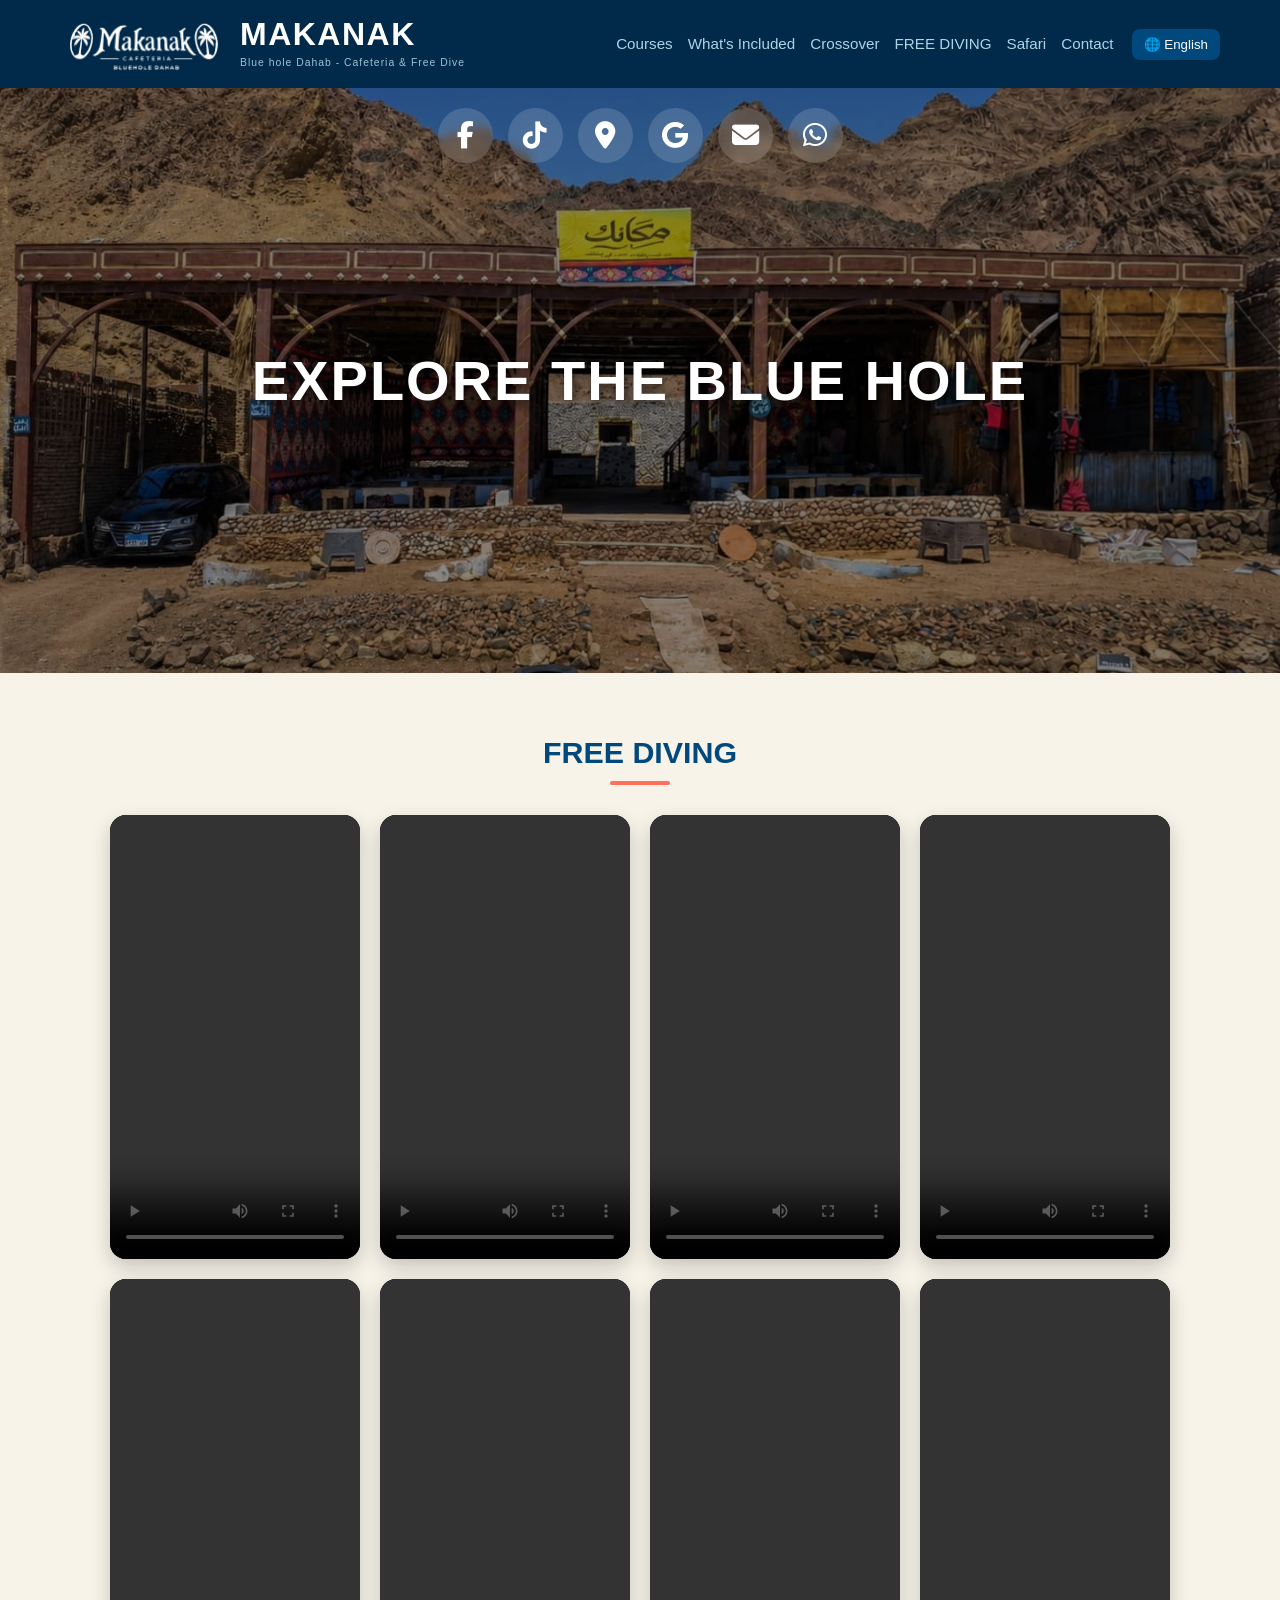
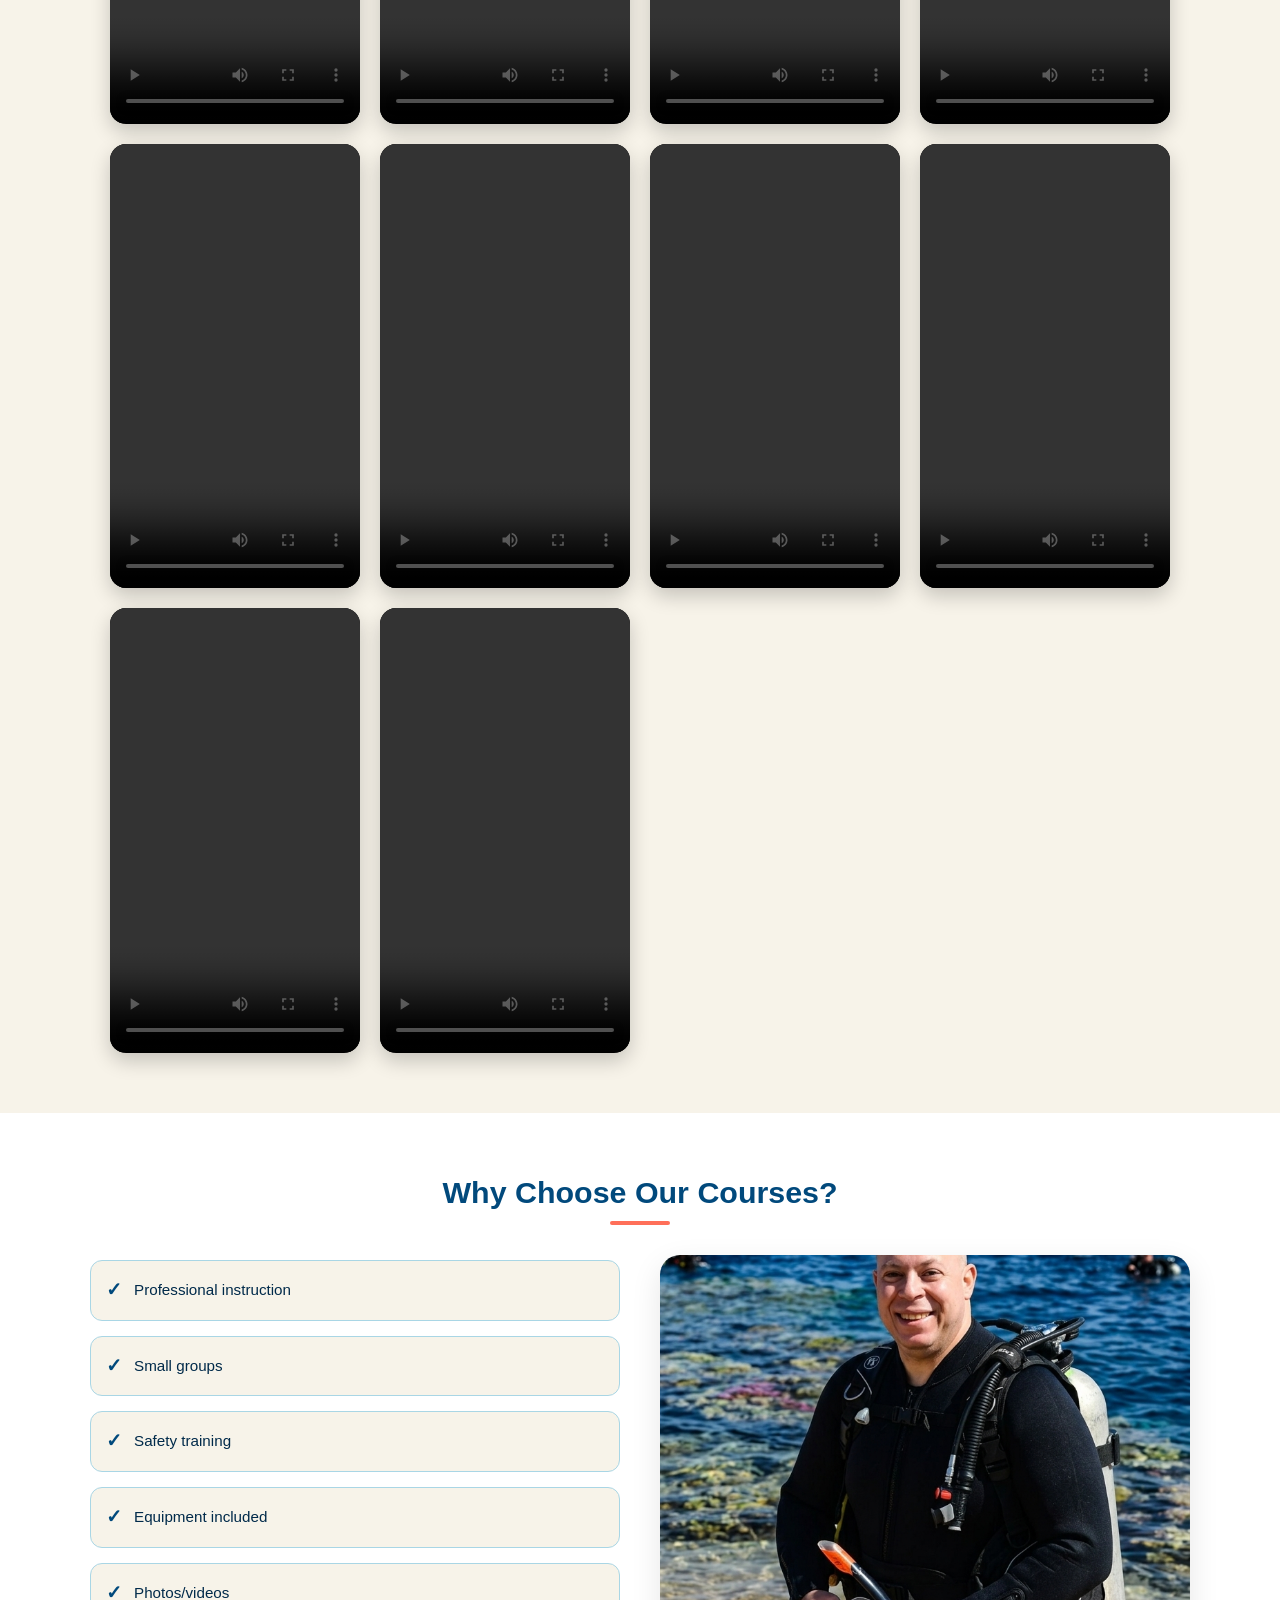
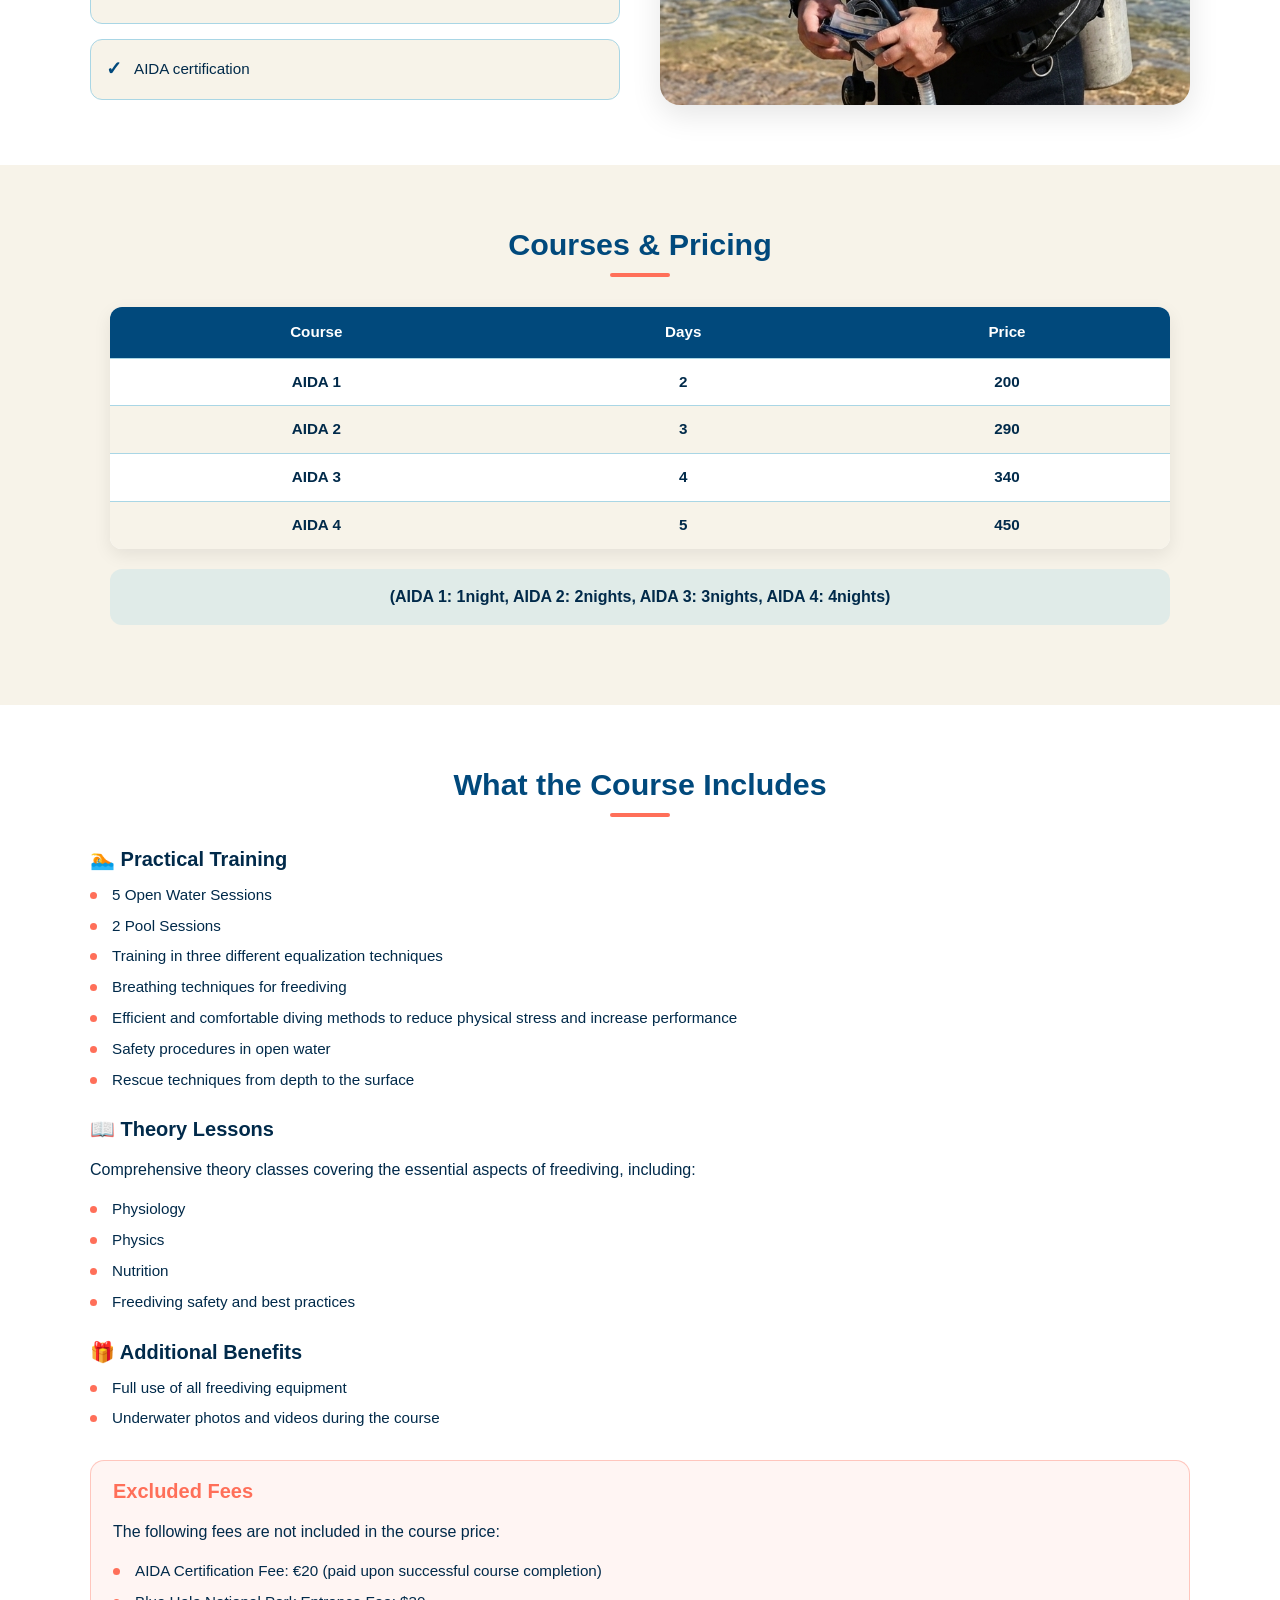
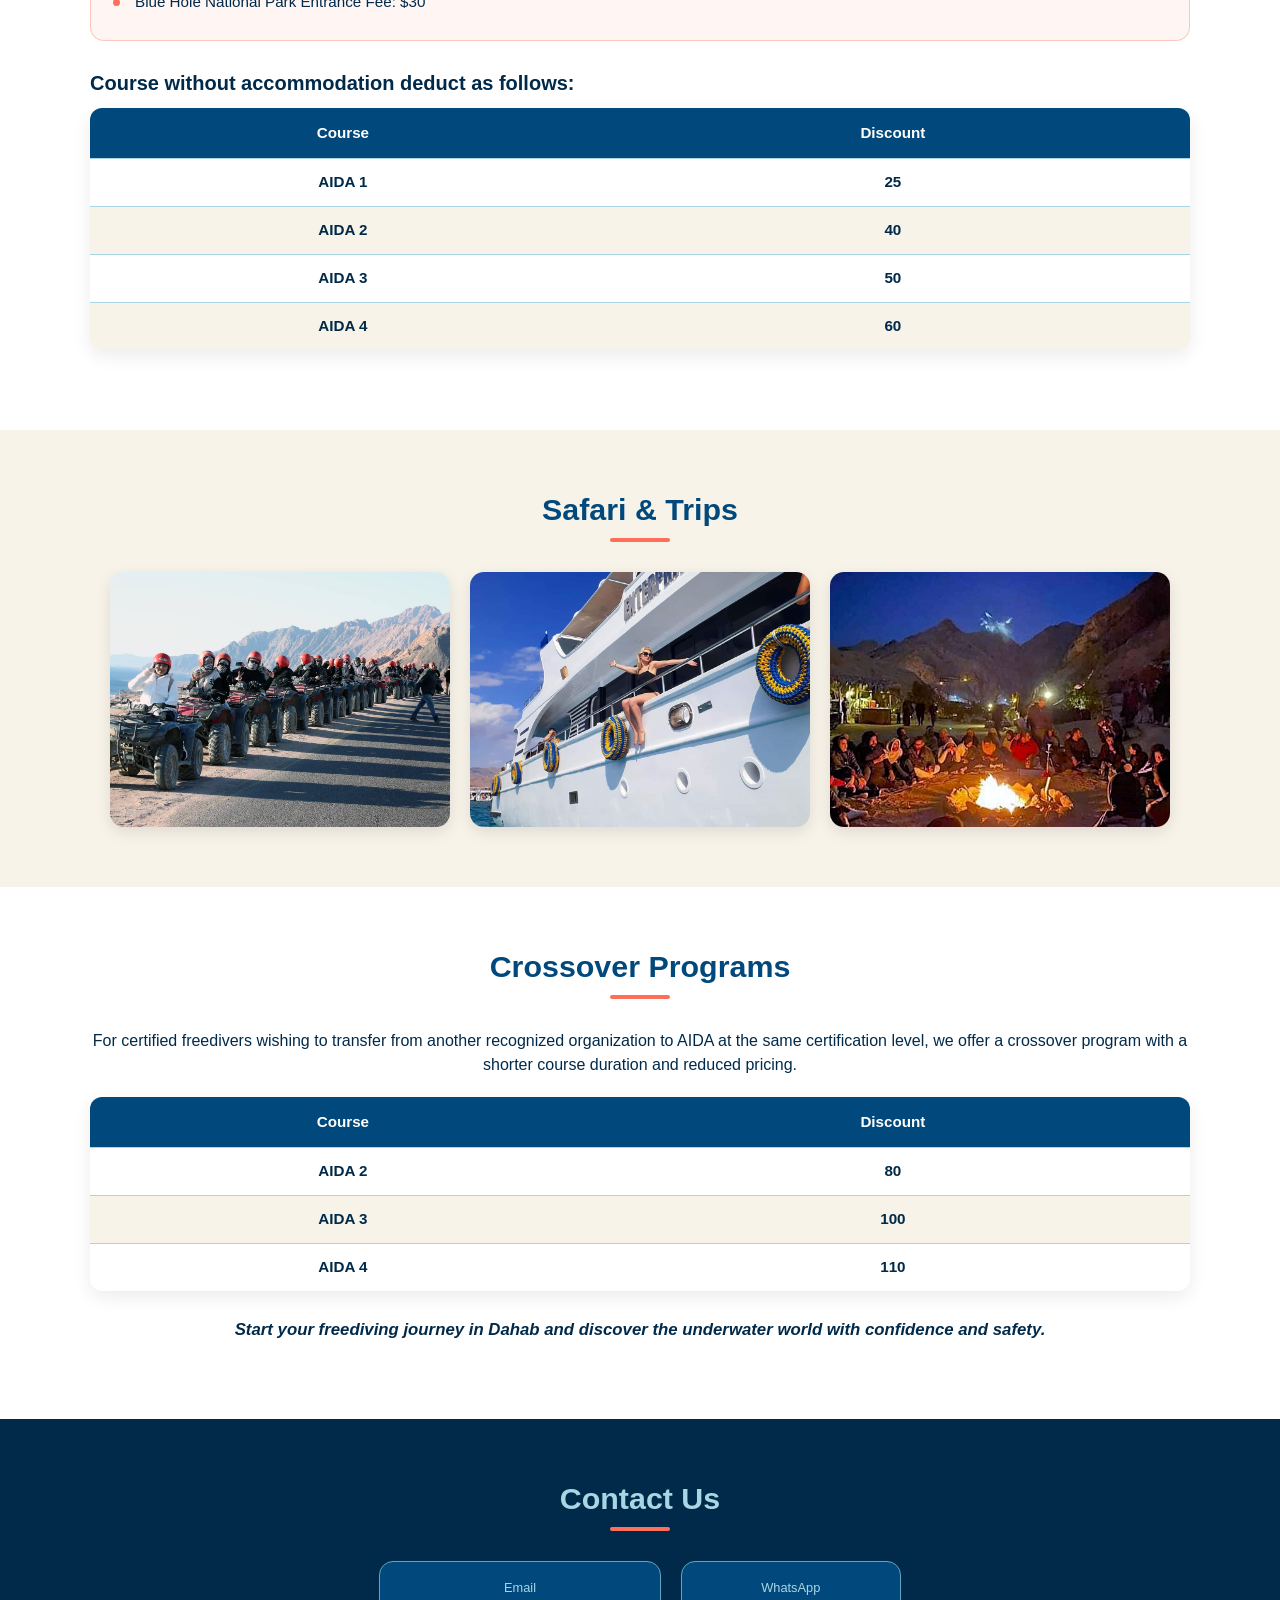
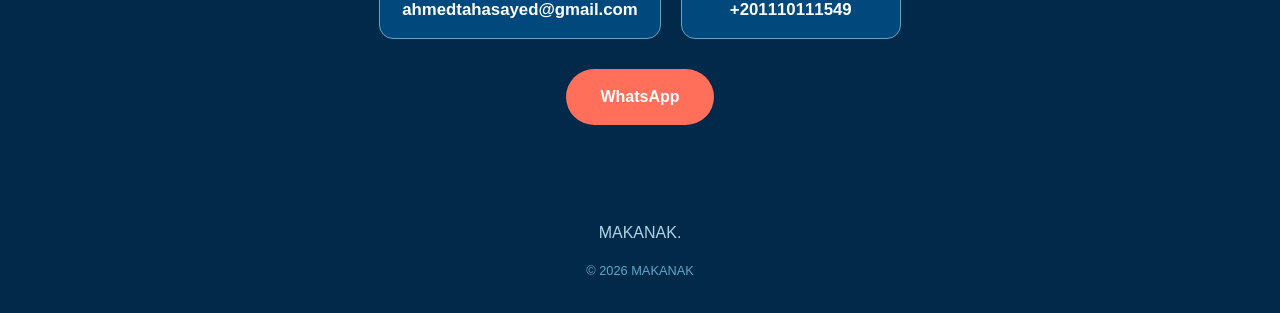
==== index.html @ b91e07e0 "اضافه ملفات المشروع" ====
<!DOCTYPE html>
<html lang="en" dir="ltr">
<head>
<meta charset="UTF-8">
<meta name="viewport" content="width=device-width, initial-scale=1.0">
<title>MAKANAK | Freediving Courses</title>
<meta name="description" content="Discover MAKANAK in Dahab: Cafe, restaurant, and professional freediving courses. Safari trips, Blue Hole, snorkeling, and Red Sea activities.">
<meta name="keywords" content="Blue Hole, Dahab, Safari, Trips, Red Sea, Travel, Egypt, Sea, Diving, Freediving, Snorkeling, Cafe, Restaurant, Makanak, Abu Galum, Blue Lagoon, Twaylat Mountain, Sharm El Sheikh, Boat trips, Yacht, Dahab protectorates, Dahab restaurants, Dahab outings, Dahab nightlife, Dahab activities">
<link rel="canonical" href="https://www.planetdivers.com/index.html">
<link rel="alternate" hreflang="en" href="https://www.planetdivers.com/index.html"><link rel="alternate" hreflang="ar" href="https://www.planetdivers.com/ar.html"><link rel="alternate" hreflang="ru" href="https://www.planetdivers.com/ru.html"><link rel="alternate" hreflang="it" href="https://www.planetdivers.com/it.html"><link rel="alternate" hreflang="fr" href="https://www.planetdivers.com/fr.html"><link rel="alternate" hreflang="de" href="https://www.planetdivers.com/de.html"><link rel="alternate" hreflang="zh-Hans" href="https://www.planetdivers.com/zh.html"><link rel="alternate" hreflang="es" href="https://www.planetdivers.com/es.html"><link rel="alternate" hreflang="x-default" href="https://www.planetdivers.com/index.html">
<link rel="stylesheet" href="https://cdnjs.cloudflare.com/ajax/libs/font-awesome/6.4.0/css/all.min.css">
<link rel="stylesheet" href="css/style.css">
</head>
<body>

<header class="site-header">
  <div class="header-inner">
    <a href="index.html" class="logo">
      <img src="images/logo-icon.png" alt="Logo" class="logo-icon">
      <div class="logo-text">
        <span class="logo-main">MAKANAK</span>
        <span class="logo-sub">Blue hole Dahab - Cafeteria & Free Dive</span>
      </div>
    </a>
    <nav class="main-nav"><a href="#courses">Courses</a><a href="#includes">What's Included</a><a href="#crossover">Crossover</a><a href="#shorts">FREE DIVING</a><a href="#safari">Safari</a><a href="#contact">Contact</a></nav>
    <div class="lang-switcher"><button class="lang-toggle" aria-label="Language" onclick="document.getElementById('langMenu').classList.toggle('open')">🌐 English</button><div class="lang-menu" id="langMenu"><a href="index.html" class="active" hreflang="en">English</a><a href="ar.html" hreflang="ar">العربية</a><a href="ru.html" hreflang="ru">Русский</a><a href="it.html" hreflang="it">Italiano</a><a href="fr.html" hreflang="fr">Français</a><a href="de.html" hreflang="de">Deutsch</a><a href="zh.html" hreflang="zh-Hans">中文</a><a href="es.html" hreflang="es">Español</a></div></div>
    <button class="mobile-toggle" aria-label="Menu" onclick="document.getElementById('mobileNav').classList.toggle('open')">☰</button>
  </div>
  <nav class="mobile-nav" id="mobileNav"><a href="#courses">Courses</a><a href="#includes">What's Included</a><a href="#crossover">Crossover</a><a href="#shorts">FREE DIVING</a><a href="#safari">Safari</a><a href="#contact">Contact</a></nav>
</header>

<main>
  <section class="hero" id="home">
    <div class="social-hero">
      <a href="https://www.facebook.com/share/1BmH81bbUH/" target="_blank" aria-label="Facebook"><i class="fab fa-facebook-f"></i></a>
      <a href="https://www.tiktok.com/@ahmedtaha5222?_r=1&_t=ZS-9883zJjl3cT" target="_blank" aria-label="TikTok"><i class="fab fa-tiktok"></i></a>
      <a href="https://maps.app.goo.gl/YeLti1DH81tJYVQF9?g_st=aw" target="_blank" aria-label="Location"><i class="fas fa-map-marker-alt"></i></a>
      <a href="https://share.google/L3e6XGfntB44pETMQ" target="_blank" aria-label="Google"><i class="fab fa-google"></i></a>
      <a href="mailto:ahmedtahasayed@gmail.com" aria-label="Email"><i class="fas fa-envelope"></i></a>
      <a href="https://wa.me/201110111549" target="_blank" aria-label="WhatsApp"><i class="fab fa-whatsapp"></i></a>
    </div>

    <div class="hero-slideshow">
      <div class="slide slide-1 active" style="background-image: url('images/hero-slide1.jpg');"><div class="slide-text"><h1>Explore the Blue Hole</h1></div></div><div class="slide slide-2" style="background-image: url('images/hero-slide2.jpg');"><div class="slide-text"><h1>Master Your Breath</h1></div></div><div class="slide slide-3" style="background-image: url('images/hero-slide3.jpg');"><div class="slide-text"><h1>Dive with Professionals</h1></div></div><div class="slide slide-4" style="background-image: url('images/hero-slide4.jpg');"><div class="slide-text"><h1>Relax at Our Cafeteria</h1></div></div><div class="slide slide-5" style="background-image: url('images/hero-slide5.jpg');"><div class="slide-text"><h1>Discover the Red Sea</h1></div></div><div class="slide slide-6" style="background-image: url('images/hero-slide6.jpg');"><div class="slide-text"><h1>Unforgettable Experience</h1></div></div><div class="slide slide-7" style="background-image: url('images/hero-slide7.jpg');"><div class="slide-text"><h1>Expert Instructors</h1></div></div><div class="slide slide-8" style="background-image: url('images/hero-slide8.jpg');"><div class="slide-text"><h1>Join Our Community</h1></div></div>
    </div>
  </section>

  <section class="section" id="shorts">
    <h2>FREE DIVING</h2>
    <div class="shorts-grid"><div class="short-card"><video src="images/short-1.mp4" preload="metadata" controls playsinline></video></div><div class="short-card"><video src="images/short-2.mp4" preload="metadata" controls playsinline></video></div><div class="short-card"><video src="images/short-3.mp4" preload="metadata" controls playsinline></video></div><div class="short-card"><video src="images/short-4.mp4" preload="metadata" controls playsinline></video></div><div class="short-card"><video src="images/short-5.mp4" preload="metadata" controls playsinline></video></div><div class="short-card"><video src="images/short-6.mp4" preload="metadata" controls playsinline></video></div><div class="short-card"><video src="images/short-7.mp4" preload="metadata" controls playsinline></video></div><div class="short-card"><video src="images/short-8.mp4" preload="metadata" controls playsinline></video></div><div class="short-card"><video src="images/short-9.mp4" preload="metadata" controls playsinline></video></div><div class="short-card"><video src="images/short-10.mp4" preload="metadata" controls playsinline></video></div><div class="short-card"><video src="images/short-11.mp4" preload="metadata" controls playsinline></video></div><div class="short-card"><video src="images/short-12.mp4" preload="metadata" controls playsinline></video></div><div class="short-card"><video src="images/short-13.mp4" preload="metadata" controls playsinline></video></div><div class="short-card"><video src="images/short-14.mp4" preload="metadata" controls playsinline></video></div></div>
  </section>

  <section class="section alt" id="why">
    <h2>Why Choose Our Courses?</h2>
    <div class="why-container">
       <div class="why-content">
          <div class="why-grid"><div class="why-card"><span class="check">✓</span><p>Professional instruction</p></div><div class="why-card"><span class="check">✓</span><p>Small groups</p></div><div class="why-card"><span class="check">✓</span><p>Safety training</p></div><div class="why-card"><span class="check">✓</span><p>Equipment included</p></div><div class="why-card"><span class="check">✓</span><p>Photos/videos</p></div><div class="why-card"><span class="check">✓</span><p>AIDA certification</p></div></div>
       </div>
       <div class="why-image-wrapper">
          <img src="images/why-divers.png" alt="Diving Professionals">
       </div>
    </div>
  </section>

  <section class="section" id="courses">
    <h2>Courses &amp; Pricing</h2>
    <table class="price-table"><thead><tr><th>Course</th><th>Days</th><th>Price</th></tr></thead><tbody><tr><td>AIDA 1</td><td>2</td><td>200</td></tr><tr><td>AIDA 2</td><td>3</td><td>290</td></tr><tr><td>AIDA 3</td><td>4</td><td>340</td></tr><tr><td>AIDA 4</td><td>5</td><td>450</td></tr></tbody></table>
    <p class="note-box">(AIDA 1: 1night, AIDA 2: 2nights, AIDA 3: 3nights, AIDA 4: 4nights)</p>
  </section>

  <section class="section alt" id="includes">
    <h2>What the Course Includes</h2>

    <h3>🏊 Practical Training</h3>
    <ul class="bullets"><li>5 Open Water Sessions</li><li>2 Pool Sessions</li><li>Training in three different equalization techniques</li><li>Breathing techniques for freediving</li><li>Efficient and comfortable diving methods to reduce physical stress and increase performance</li><li>Safety procedures in open water</li><li>Rescue techniques from depth to the surface</li></ul>

    <h3>📖 Theory Lessons</h3>
    <p>Comprehensive theory classes covering the essential aspects of freediving, including:</p>
    <ul class="bullets"><li>Physiology</li><li>Physics</li><li>Nutrition</li><li>Freediving safety and best practices</li></ul>

    <h3>🎁 Additional Benefits</h3>
    <ul class="bullets"><li>Full use of all freediving equipment</li><li>Underwater photos and videos during the course</li></ul>

    <div class="excluded-box">
      <h3>Excluded Fees</h3>
      <p>The following fees are not included in the course price:</p>
      <ul class="bullets"><li>AIDA Certification Fee: €20 (paid upon successful course completion)</li><li>Blue Hole National Park Entrance Fee: $30</li></ul>
    </div>

    <h3>Course without accommodation deduct as follows:</h3>
    <table class="price-table"><thead><tr><th>Course</th><th>Discount</th></tr></thead><tbody><tr><td>AIDA 1</td><td>25</td></tr><tr><td>AIDA 2</td><td>40</td></tr><tr><td>AIDA 3</td><td>50</td></tr><tr><td>AIDA 4</td><td>60</td></tr></tbody></table>
  </section>

  <section class="section" id="safari">
    <h2>Safari &amp; Trips</h2>
    <div class="safari-grid"><div class="safari-card"><img src="images/safari-1.jpg" alt="Safari"></div><div class="safari-card"><img src="images/safari-2.jpg" alt="Safari"></div><div class="safari-card"><img src="images/safari-3.jpg" alt="Safari"></div></div>
  </section>

  <section class="section alt" id="crossover">
    <h2>Crossover Programs</h2>
    <p class="center-text">For certified freedivers wishing to transfer from another recognized organization to AIDA at the same certification level, we offer a crossover program with a shorter course duration and reduced pricing.</p>
    <table class="price-table"><thead><tr><th>Course</th><th>Discount</th></tr></thead><tbody><tr><td>AIDA 2</td><td>80</td></tr><tr><td>AIDA 3</td><td>100</td></tr><tr><td>AIDA 4</td><td>110</td></tr></tbody></table>
    <p class="closing-line">Start your freediving journey in Dahab and discover the underwater world with confidence and safety.</p>
  </section>

  <section class="section contact" id="contact">
    <h2>Contact Us</h2>
    <div class="contact-grid">
      <a class="contact-chip" href="mailto:ahmedtahasayed@gmail.com">
        <span class="chip-label">Email</span>
        <span class="chip-value">ahmedtahasayed@gmail.com</span>
      </a>
      <a class="contact-chip" href="https://wa.me/201110111549" target="_blank">
        <span class="chip-label">WhatsApp</span>
        <span class="chip-value">+201110111549</span>
      </a>
    </div>
    <a class="btn-cta" href="https://wa.me/201110111549" target="_blank">WhatsApp</a>
  </section>
</main>

<footer class="site-footer">
  <p>MAKANAK.</p>
  <p class="copyright">© <span id="year"></span> MAKANAK</p>
</footer>

<audio id="bgMusic" src="images/bg-music.mp3" loop preload="auto"></audio>

<script src="js/script.js"></script>
<script>
  document.addEventListener("DOMContentLoaded", function() {
      var audio = document.getElementById("bgMusic");
      if(audio) {
          audio.volume = 0.15; // الصوت منخفض بنسبة 15%
          var playPromise = audio.play();
          if (playPromise !== undefined) {
              playPromise.catch(function(error) {
                  // إذا المتصفح منع التشغيل التلقائي، تشتغل بمجرد ضغطة الزائر
                  var startAudio = function() {
                      audio.play();
                      document.removeEventListener('click', startAudio);
                      document.removeEventListener('scroll', startAudio);
                      document.removeEventListener('touchstart', startAudio);
                  };
                  document.addEventListener('click', startAudio);
                  document.addEventListener('scroll', startAudio);
                  document.addEventListener('touchstart', startAudio);
              });
          }
      }
  });
</script>

</body>
</html>
---- css/style.css ----
:root {
  --deep-blue: #012a4a;
  --ocean-blue: #01497c;
  --mid-blue: #2a6f97;
  --aqua: #61a5c2;
  --pale-aqua: #a9d6e5;
  --coral: #ff6f59;
  --sand: #f7f3e9;
  --white: #ffffff;
}

* { box-sizing: border-box; }

body {
  margin: 0;
  font-family: "Segoe UI", Tahoma, Geneva, Verdana, sans-serif;
  background: var(--sand);
  color: var(--deep-blue);
  line-height: 1.5;
}

html[dir="rtl"] body { font-family: "Segoe UI", Tahoma, "Noto Sans Arabic", sans-serif; }
img { max-width: 100%; display: block; }
h1, h2, h3 { line-height: 1.25; margin: 0 0 12px; }
h2 { font-size: 1.9rem; text-align: center; color: var(--ocean-blue); margin-bottom: 6px; }
h2::after { content: ""; display: block; width: 60px; height: 4px; background: var(--coral); margin: 10px auto 30px; border-radius: 2px; }
h3 { font-size: 1.25rem; margin-top: 26px; }
a { color: inherit; text-decoration: none; }

/* ---------------- HEADER & LOGO ---------------- */
.site-header { background: var(--deep-blue); position: sticky; top: 0; z-index: 100; }
.header-inner { max-width: 1200px; margin: 0 auto; display: flex; align-items: center; gap: 18px; padding: 14px 20px; }

.logo {
  color: var(--white);
  display: flex;
  align-items: center;
  gap: 15px;
  text-decoration: none;
}
.logo-icon { height: 60px; width: auto; object-fit: contain; }
.logo-text { display: flex; flex-direction: column; justify-content: center; align-items: flex-start; }

.logo-main {
  font-weight: 900;
  font-size: 2rem;
  line-height: 1;
  letter-spacing: 1.5px;
  white-space: nowrap;
}
.logo-sub {
  font-weight: 300;
  font-size: 0.65rem;
  color: var(--pale-aqua);
  margin-top: 5px;
  letter-spacing: 1px;
  white-space: nowrap;
  opacity: 0.9;
}

.main-nav { display: none; gap: 15px; margin-inline-start: auto; }
.main-nav a { color: var(--pale-aqua); font-size: 0.95rem; }
.main-nav a:hover { color: var(--white); }

@media (min-width: 900px) { .main-nav { display: flex; } .mobile-toggle { display: none !important; } }
.mobile-toggle { background: none; border: none; color: var(--white); font-size: 1.4rem; cursor: pointer; margin-inline-start: auto; }
.mobile-nav { display: none; flex-direction: column; background: var(--ocean-blue); padding: 10px 20px; }
.mobile-nav.open { display: flex; }
.mobile-nav a { color: var(--pale-aqua); padding: 10px 0; border-bottom: 1px solid rgba(255,255,255,0.08); }

@media (max-width: 600px) {
  .logo { gap: 10px; }
  .logo-icon { height: 45px; }
  .logo-main { font-size: 1.4rem; }
  .logo-sub { font-size: 0.55rem; white-space: normal; line-height: 1.3; }
}

/* Language switcher */
.lang-switcher { position: relative; }
.lang-toggle { background: var(--ocean-blue); color: var(--white); border: none; padding: 8px 12px; border-radius: 8px; cursor: pointer; }
.lang-menu { display: none; position: absolute; top: 110%; inset-inline-end: 0; background: var(--white); border-radius: 10px; box-shadow: 0 8px 24px rgba(0,0,0,0.18); min-width: 150px; overflow: hidden;}
.lang-menu.open { display: block; }
.lang-menu a { display: block; padding: 10px 16px; color: var(--deep-blue); font-size: 0.9rem; }
.lang-menu a:hover { background: var(--sand); }
.lang-menu a.active { font-weight: 700; color: var(--ocean-blue); }

/* ---------------- HERO SLIDESHOW ---------------- */
.hero { position: relative; height: 65vh; min-height: 400px; overflow: hidden; background: var(--deep-blue); }
.hero-slideshow { position: absolute; top: 0; left: 0; width: 100%; height: 100%; }
.slide { position: absolute; top: 0; left: 0; width: 100%; height: 100%; background-size: cover; background-position: center; opacity: 0; transition: opacity 1.5s ease-in-out; }
.slide.active { opacity: 1; z-index: 2; }
.slide::after { content: ''; position: absolute; top: 0; left: 0; width: 100%; height: 100%; background: rgba(0, 0, 0, 0.45); }
.slide-text { position: absolute; top: 50%; left: 50%; transform: translate(-50%, -50%); z-index: 3; width: 90%; text-align: center; }
.slide-text h1 { color: var(--white); font-size: 3.5rem; font-weight: 800; text-transform: uppercase; letter-spacing: 2px; text-shadow: 2px 4px 10px rgba(0,0,0,0.6); margin: 0; }
@media (max-width: 768px) { .slide-text h1 { font-size: 2.2rem; } }

/* ---------------- SOCIAL ICONS TOP ---------------- */
.social-hero { position: absolute; top: 20px; left: 0; width: 100%; display: flex; justify-content: center; gap: 15px; z-index: 10; }
.social-hero a { background: rgba(255, 255, 255, 0.15); color: var(--white); width: 55px; height: 55px; border-radius: 50%; display: flex; align-items: center; justify-content: center; font-size: 1.7rem; backdrop-filter: blur(5px); transition: background 0.3s, transform 0.3s; }
.social-hero a:hover { background: var(--coral); transform: translateY(-3px); }

/* ---------------- SECTIONS ---------------- */
.section { max-width: 1100px; margin: 0 auto; padding: 60px 20px; }
.section.alt { max-width: none; background: var(--white); }
.section.alt > * { max-width: 1100px; margin-left: auto; margin-right: auto; }
.center-text { text-align: center; max-width: 720px; margin: 0 auto 20px; }
.closing-line { text-align: center; font-style: italic; margin-top: 26px; font-size: 1.05rem; font-weight: bold; }

.why-container { display: flex; gap: 40px; align-items: center; }
.why-content { flex: 1; }
.why-grid { display: grid; grid-template-columns: 1fr; gap: 15px; }
.why-card { background: var(--sand); border: 1px solid var(--pale-aqua); border-radius: 12px; padding: 15px; display: flex; gap: 12px; align-items: center; }
.why-card .check { color: var(--ocean-blue); font-weight: 900; font-size: 1.2rem; }
.why-card p { margin: 0; font-size: 0.95rem; }
.why-image-wrapper { flex: 1; text-align: center; }
.why-image-wrapper img { width: 100%; max-height: 450px; object-fit: cover; border-radius: 20px; box-shadow: 0 10px 30px rgba(0,0,0,0.1); }
@media (max-width: 800px) { .why-container { flex-direction: column-reverse; } }

/* التعديلات الجديدة لقسم الفيديوهات (Shorts) */
.shorts-grid {
  display: grid;
  grid-template-columns: repeat(auto-fit, minmax(200px, 1fr));
  gap: 20px;
  justify-content: start;
  direction: ltr; /* يجبر الفيديوهات تترص من اليسار دايماً */
}
.short-card {
  position: relative;
  width: 100%;
  aspect-ratio: 9 / 16; /* مقاس التيك توك */
  border-radius: 16px;
  overflow: hidden;
  box-shadow: 0 8px 20px rgba(0,0,0,0.2);
  background: #000;
}
.short-card video {
  position: absolute;
  top: 0;
  left: 0;
  width: 100%;
  height: 100%;
  object-fit: cover; /* يملأ الكارت بالكامل */
}

.safari-grid { display: grid; grid-template-columns: repeat(auto-fit, minmax(280px, 1fr)); gap: 20px; }
.safari-card { border-radius: 14px; overflow: hidden; aspect-ratio: 4 / 3; box-shadow: 0 5px 15px rgba(0,0,0,0.1); }
.safari-card img { width: 100%; height: 100%; object-fit: cover; transition: transform 0.4s; }
.safari-card:hover img { transform: scale(1.05); }

/* Bullets and Includes Section */
.bullets { list-style: none; margin: 10px 0 0; padding: 0; }
.bullets li { position: relative; padding-inline-start: 22px; margin-bottom: 8px; font-size: 0.95rem; font-weight: 500;}
.bullets li::before { content: ""; position: absolute; inset-inline-start: 0; top: 8px; width: 7px; height: 7px; background: var(--coral); border-radius: 50%; }
.excluded-box { margin-top: 30px; margin-bottom: 30px; background: rgba(255,111,89,0.07); border: 1px solid rgba(255,111,89,0.35); border-radius: 14px; padding: 18px 22px; }
.excluded-box h3 { color: var(--coral); margin-top: 0; }

/* Tables & Contact */
.price-table { width: 100%; border-collapse: collapse; margin: 0 auto 20px; background: var(--white); border-radius: 12px; overflow: hidden; box-shadow: 0 6px 18px rgba(0,0,0,0.08); }
.price-table th { background: var(--ocean-blue); color: var(--white); padding: 14px 10px; font-size: 0.95rem; }
.price-table td { padding: 12px 10px; text-align: center; border-top: 1px solid var(--pale-aqua); font-size: 0.95rem; font-weight: bold;}
.price-table tbody tr:nth-child(even) { background: var(--sand); }
.note-box { background: rgba(169,214,229,0.3); border-radius: 12px; padding: 16px; text-align: center; margin-bottom: 20px; font-weight: bold;}
.btn-cta { display: inline-block; background: var(--coral); color: var(--white); font-weight: 700; padding: 16px 34px; border-radius: 30px; transition: 0.2s; }
.btn-cta:hover { transform: translateY(-2px); box-shadow: 0 10px 24px rgba(255,111,89,0.35); }

.section.contact { background: var(--deep-blue); color: var(--white); max-width: none;}
.section.contact > * { max-width: 1100px; margin-left: auto; margin-right: auto; }
.section.contact h2 { color: var(--pale-aqua); }
.contact-grid { display: flex; gap: 20px; flex-wrap: wrap; justify-content: center; margin-bottom: 30px; }
.contact-chip { background: var(--ocean-blue); border: 1px solid var(--aqua); border-radius: 14px; padding: 16px 22px; display: flex; flex-direction: column; min-width: 220px; align-items: center;}
.contact-chip .chip-label { color: var(--pale-aqua); font-size: 0.8rem; }
.contact-chip .chip-value { color: var(--white); font-size: 1.05rem; font-weight: 600; }
.section.contact .btn-cta { display: block; width: fit-content; margin: 0 auto; }

.site-footer { background: var(--deep-blue); color: var(--pale-aqua); text-align: center; padding: 20px; }
.copyright { color: var(--aqua); font-size: 0.8rem; }
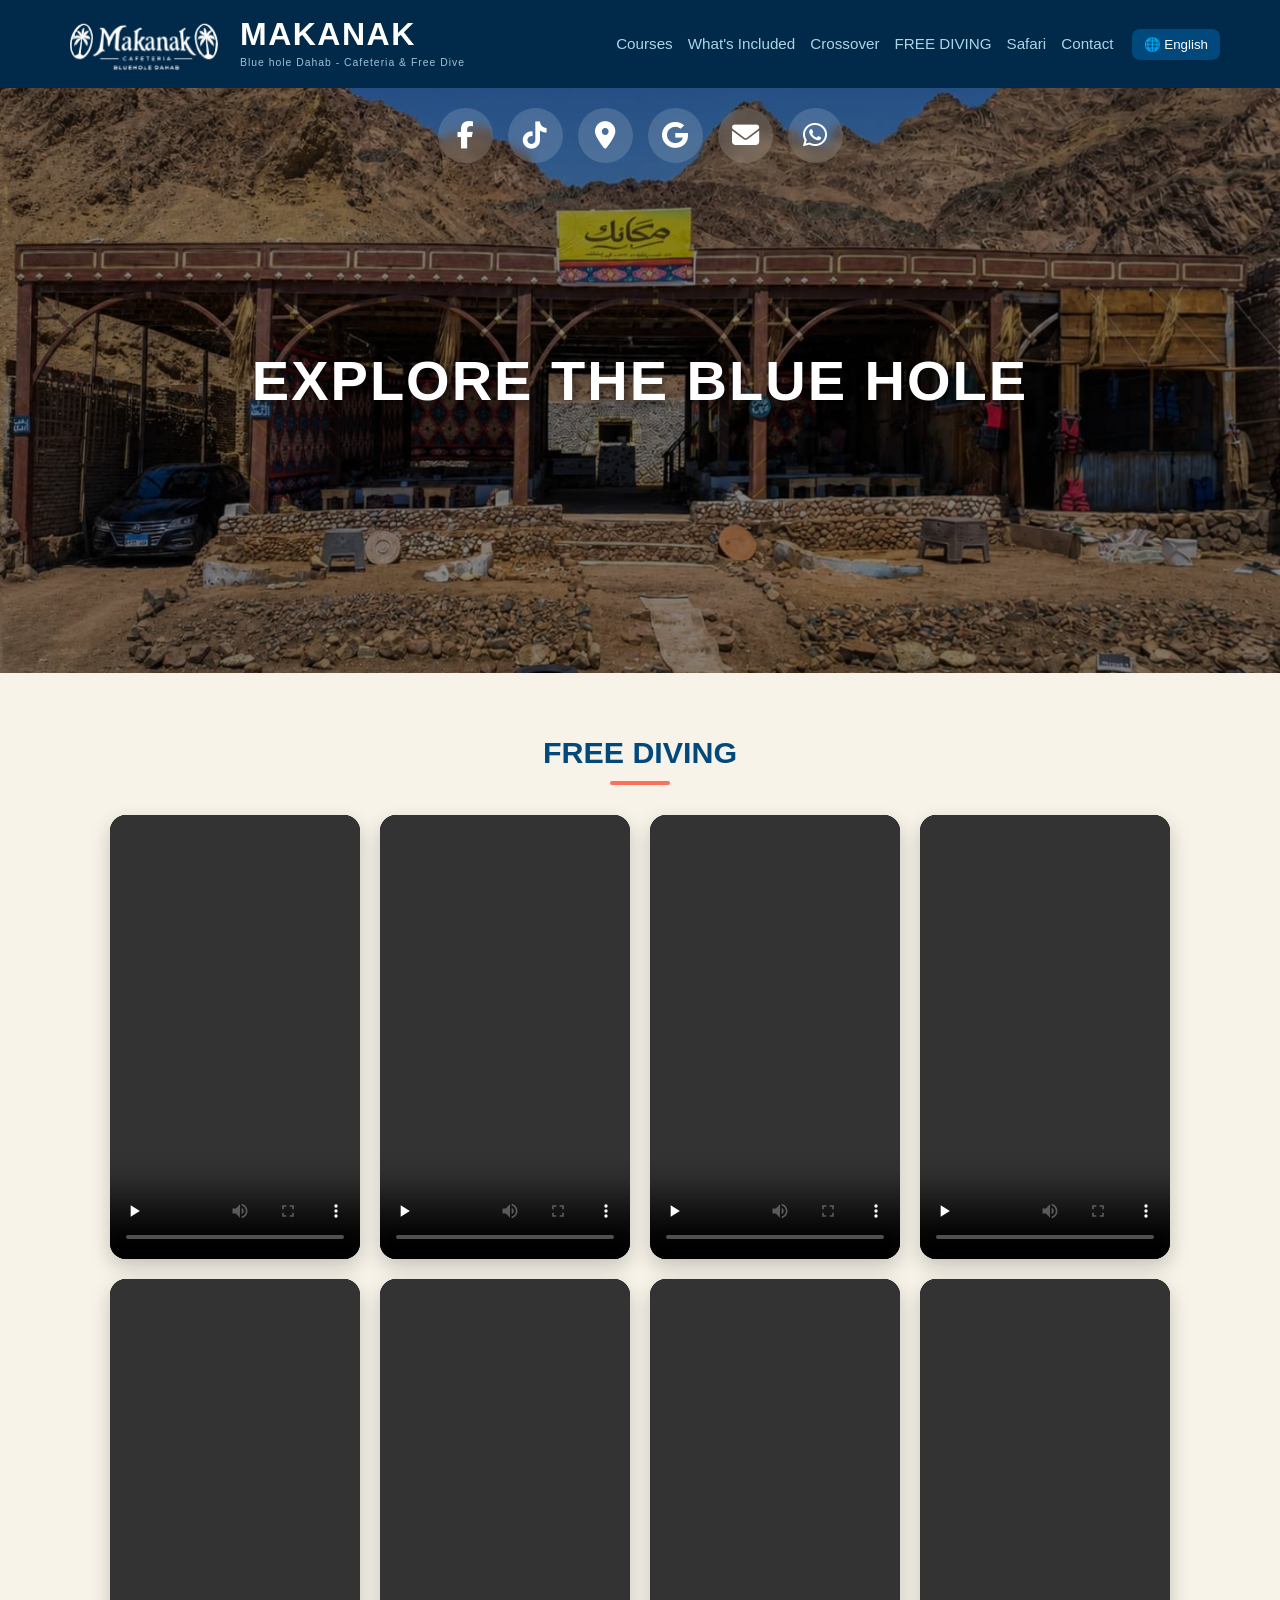
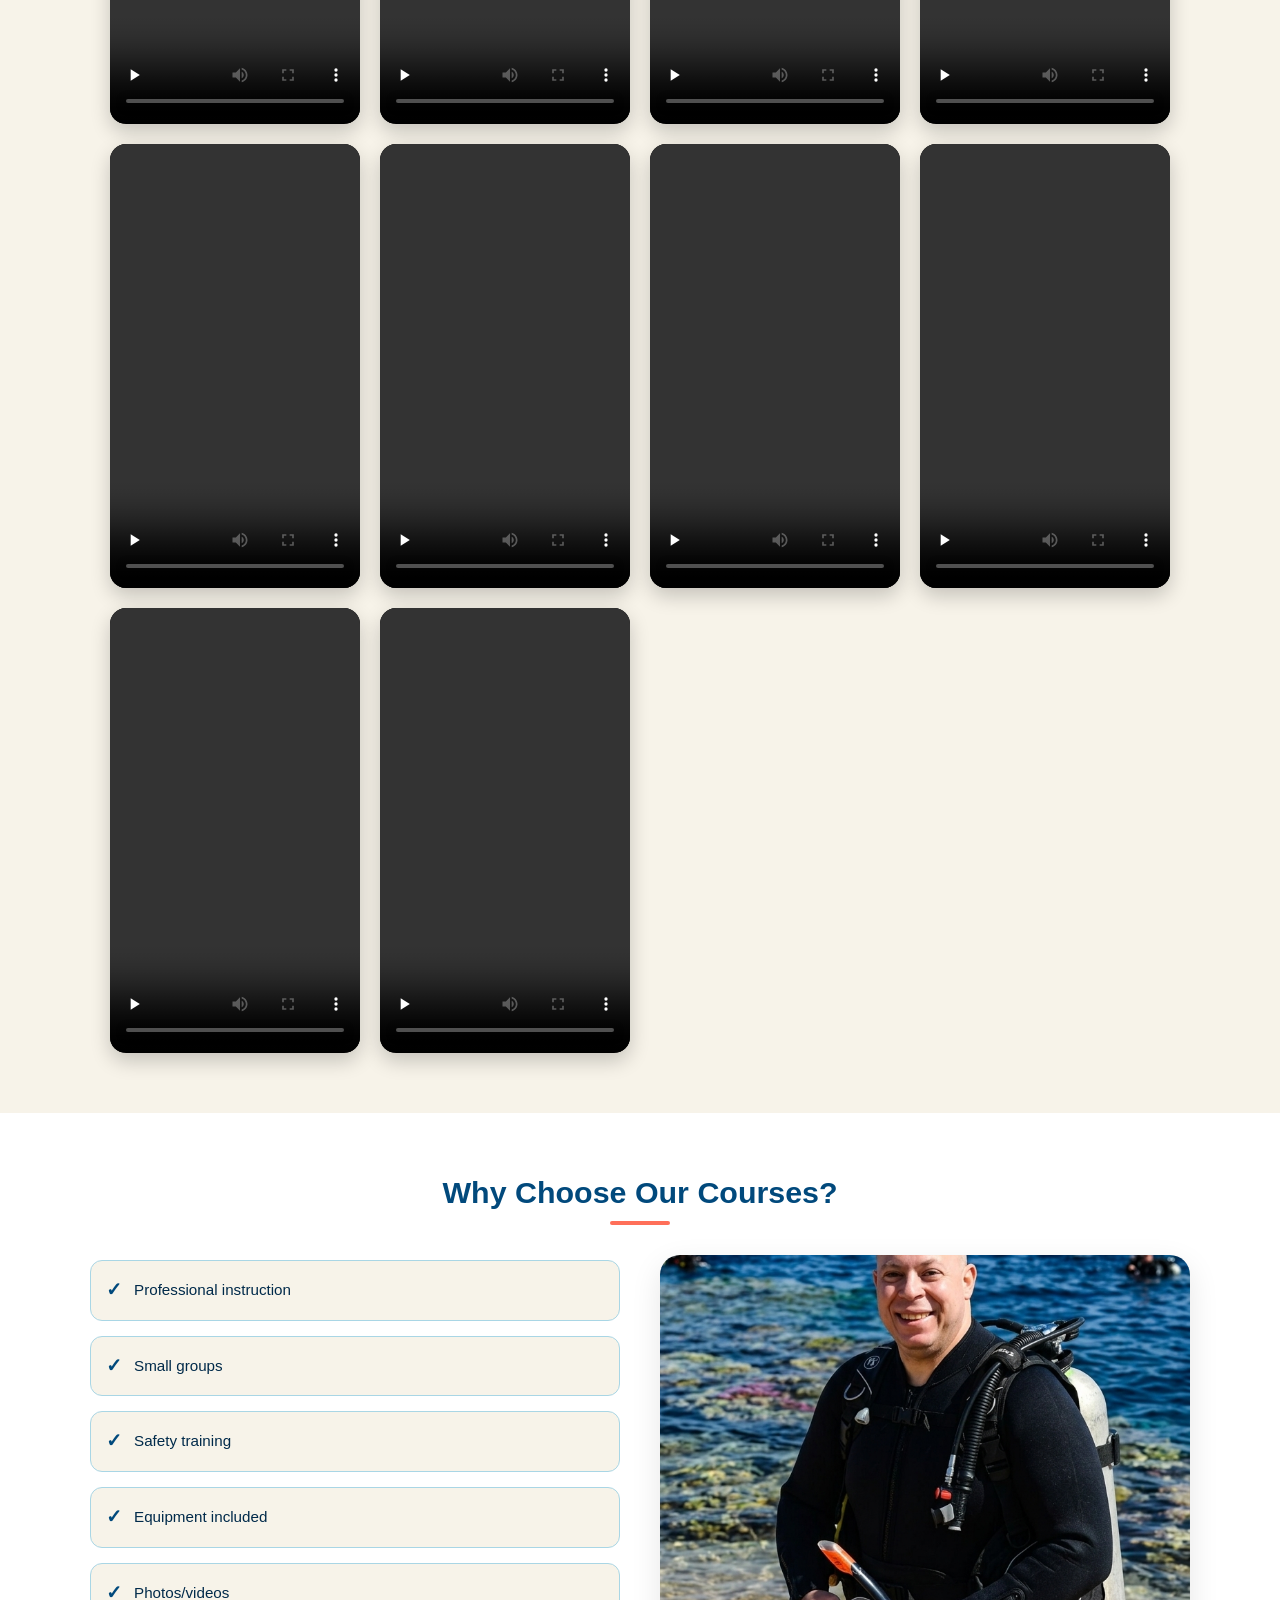
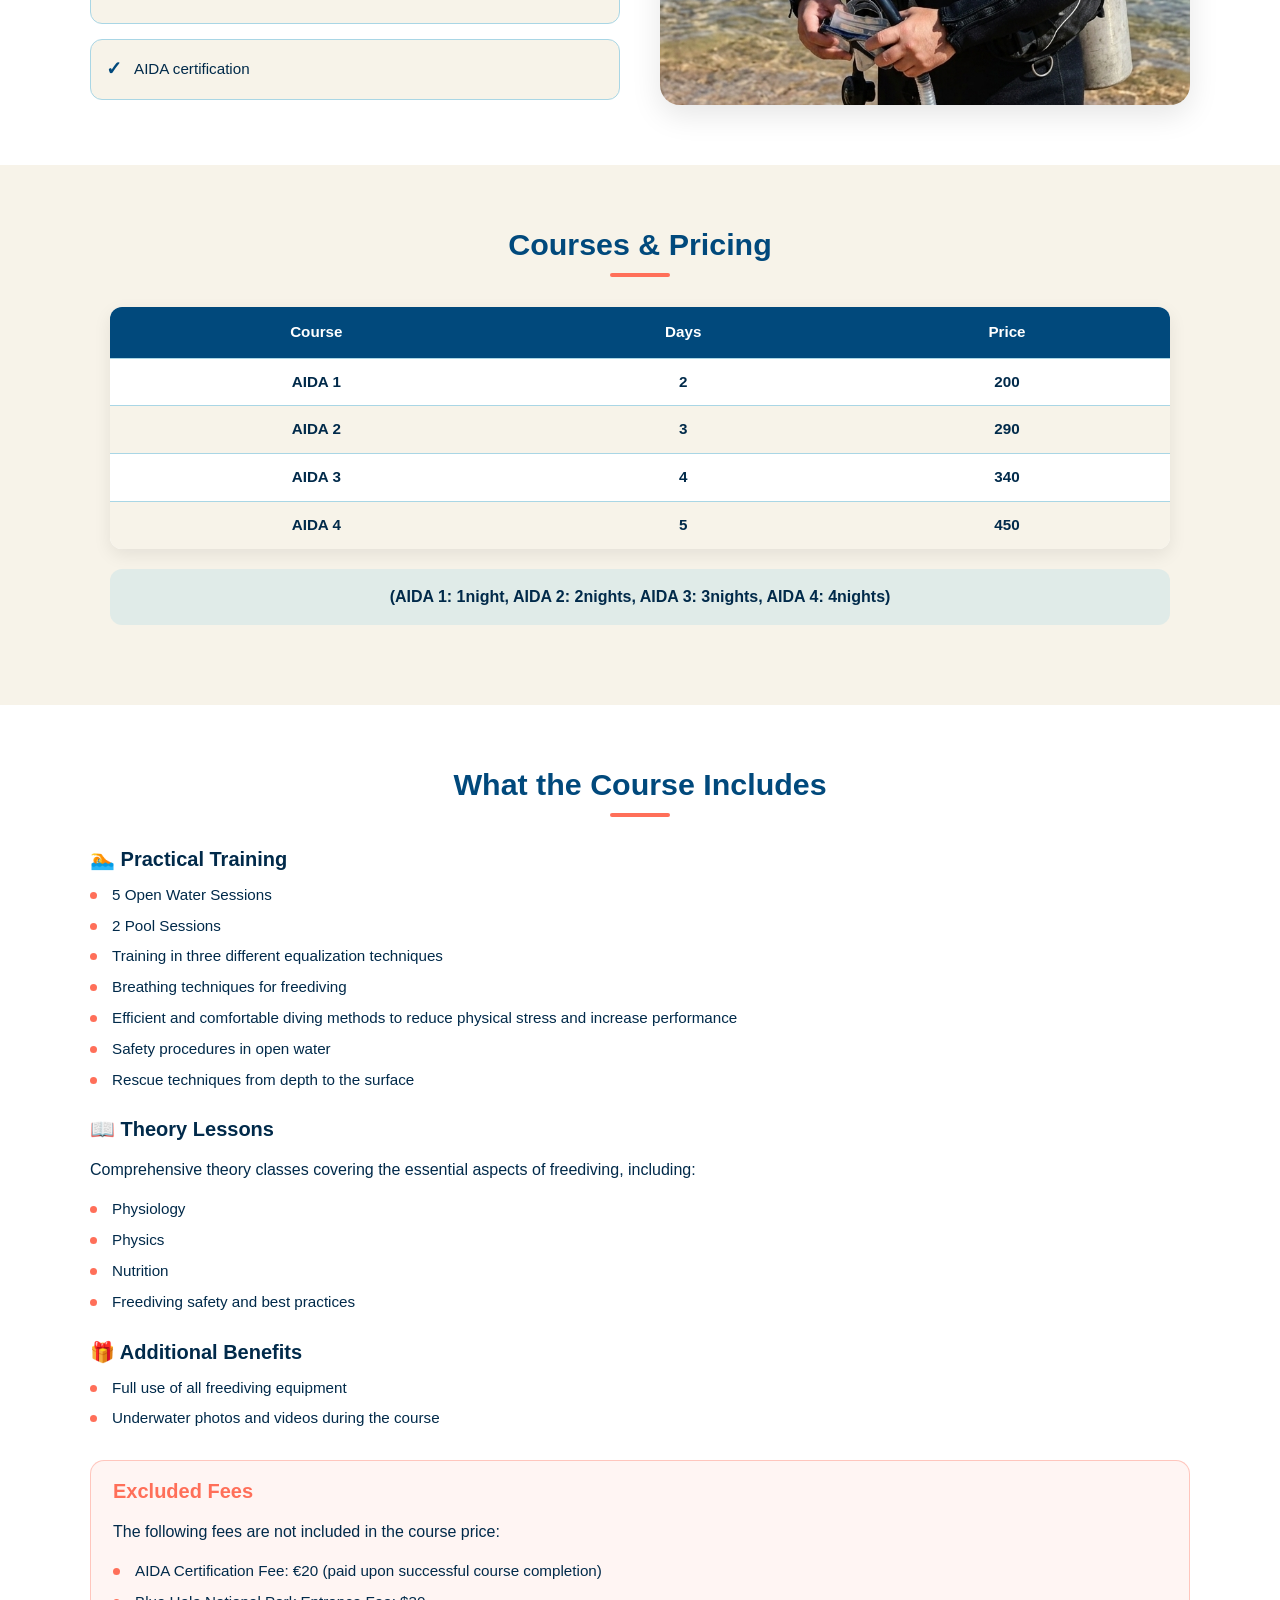
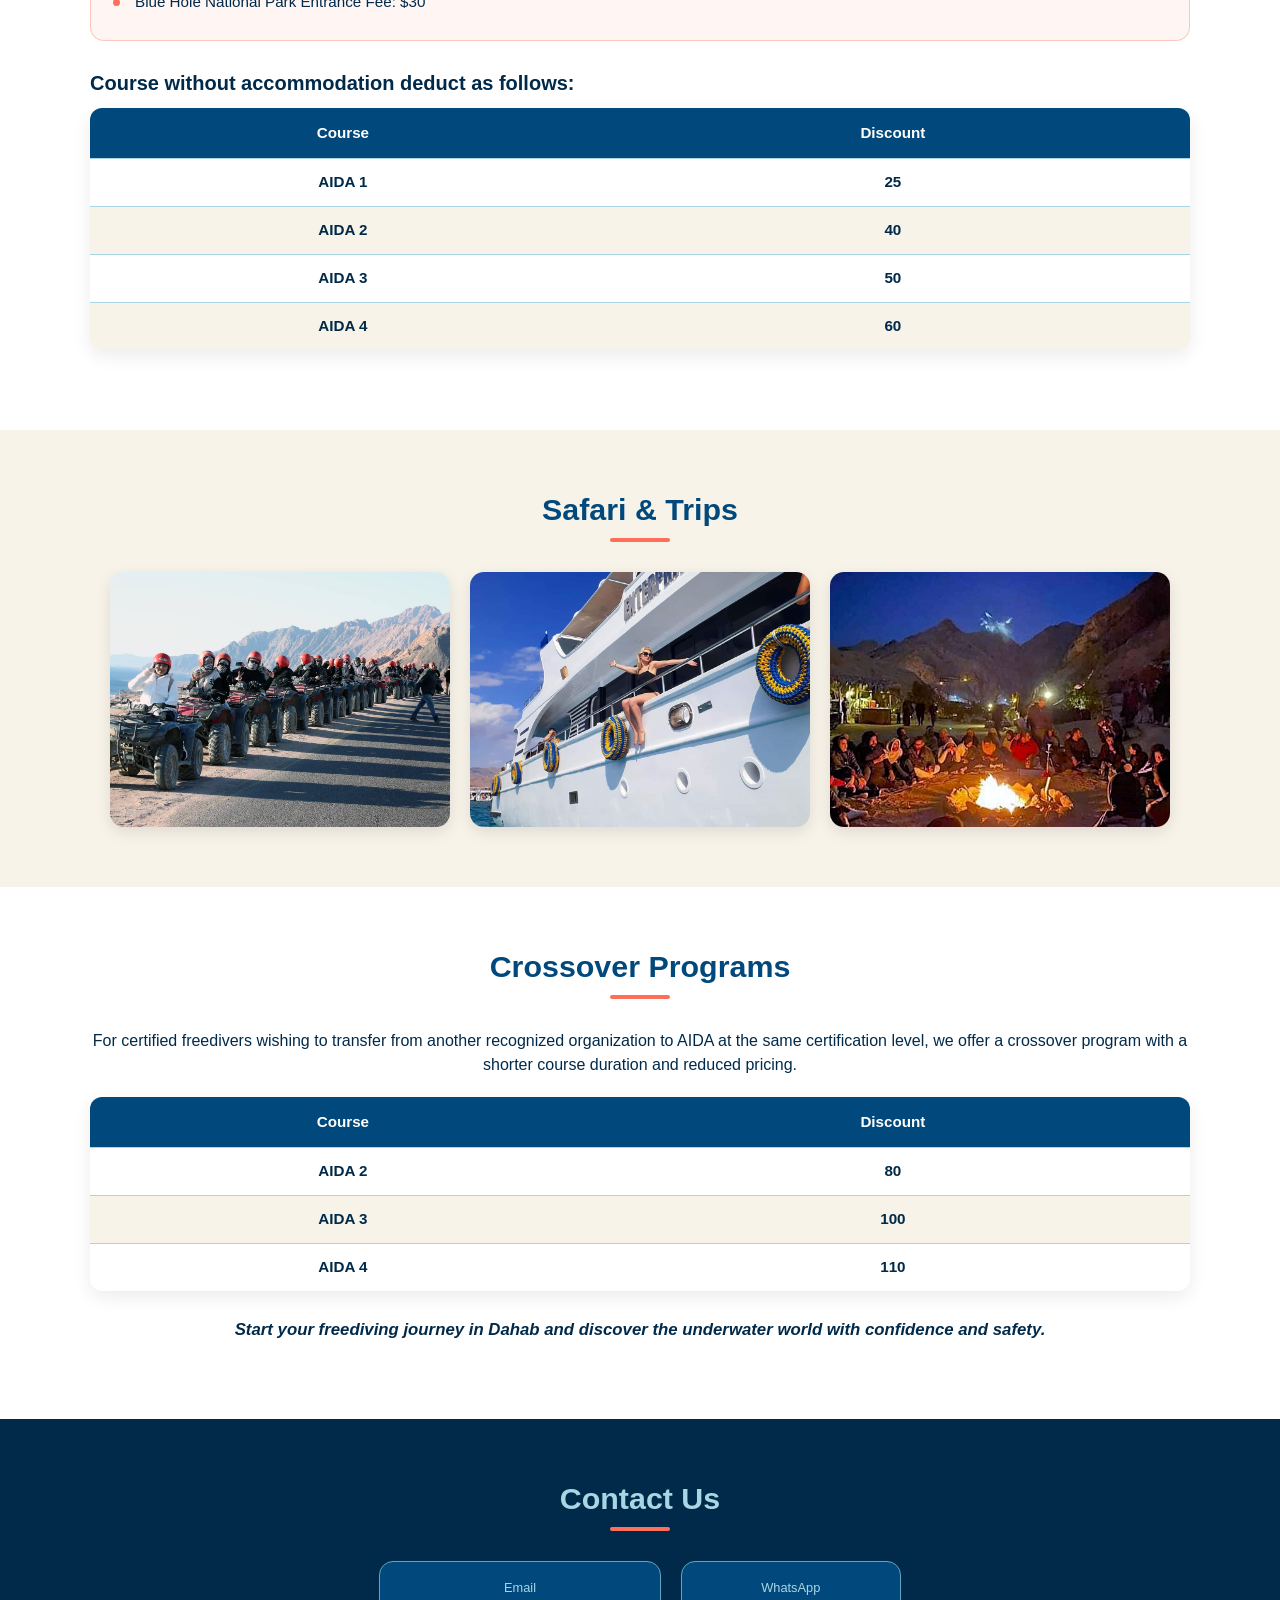
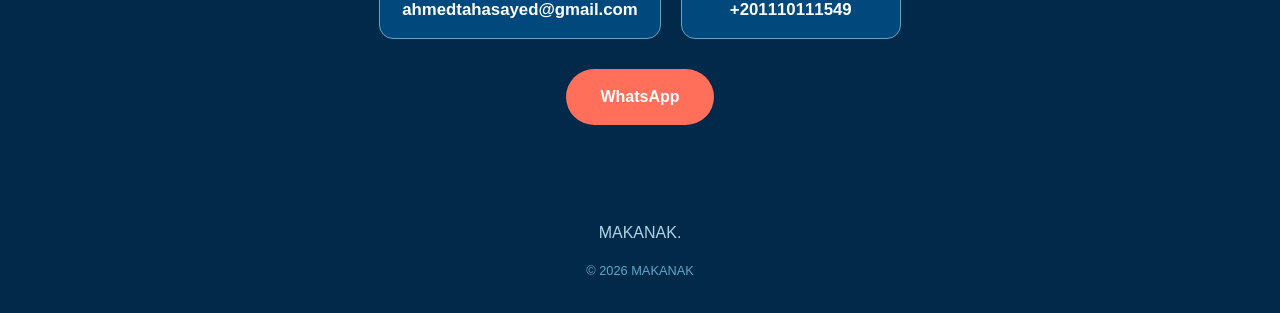
==== commit ac16298d: "Update video preload settings in shorts section Changed video preload attribute from 'metadata' to '" ====
--- a/index.html
+++ b/index.html
@@ -47,7 +47,7 @@
 
   <section class="section" id="shorts">
     <h2>FREE DIVING</h2>
-    <div class="shorts-grid"><div class="short-card"><video src="images/short-1.mp4" preload="metadata" controls playsinline></video></div><div class="short-card"><video src="images/short-2.mp4" preload="metadata" controls playsinline></video></div><div class="short-card"><video src="images/short-3.mp4" preload="metadata" controls playsinline></video></div><div class="short-card"><video src="images/short-4.mp4" preload="metadata" controls playsinline></video></div><div class="short-card"><video src="images/short-5.mp4" preload="metadata" controls playsinline></video></div><div class="short-card"><video src="images/short-6.mp4" preload="metadata" controls playsinline></video></div><div class="short-card"><video src="images/short-7.mp4" preload="metadata" controls playsinline></video></div><div class="short-card"><video src="images/short-8.mp4" preload="metadata" controls playsinline></video></div><div class="short-card"><video src="images/short-9.mp4" preload="metadata" controls playsinline></video></div><div class="short-card"><video src="images/short-10.mp4" preload="metadata" controls playsinline></video></div><div class="short-card"><video src="images/short-11.mp4" preload="metadata" controls playsinline></video></div><div class="short-card"><video src="images/short-12.mp4" preload="metadata" controls playsinline></video></div><div class="short-card"><video src="images/short-13.mp4" preload="metadata" controls playsinline></video></div><div class="short-card"><video src="images/short-14.mp4" preload="metadata" controls playsinline></video></div></div>
+    <div class="shorts-grid"><div class="short-card"><video src="images/short-1.mp4" preload="none" controls playsinline></video></div><div class="short-card"><video src="images/short-2.mp4" preload="none" controls playsinline></video></div><div class="short-card"><video src="images/short-3.mp4" preload="none" controls playsinline></video></div><div class="short-card"><video src="images/short-4.mp4" preload="none" controls playsinline></video></div><div class="short-card"><video src="images/short-5.mp4" preload="none" controls playsinline></video></div><div class="short-card"><video src="images/short-6.mp4" preload="none" controls playsinline></video></div><div class="short-card"><video src="images/short-7.mp4" preload="none" controls playsinline></video></div><div class="short-card"><video src="images/short-8.mp4" preload="none" controls playsinline></video></div><div class="short-card"><video src="images/short-9.mp4" preload="none" controls playsinline></video></div><div class="short-card"><video src="images/short-10.mp4" preload="none" controls playsinline></video></div><div class="short-card"><video src="images/short-11.mp4" preload="none" controls playsinline></video></div><div class="short-card"><video src="images/short-12.mp4" preload="none" controls playsinline></video></div><div class="short-card"><video src="images/short-13.mp4" preload="none" controls playsinline></video></div><div class="short-card"><video src="images/short-14.mp4" preload="none" controls playsinline></video></div></div>
   </section>
 
   <section class="section alt" id="why">
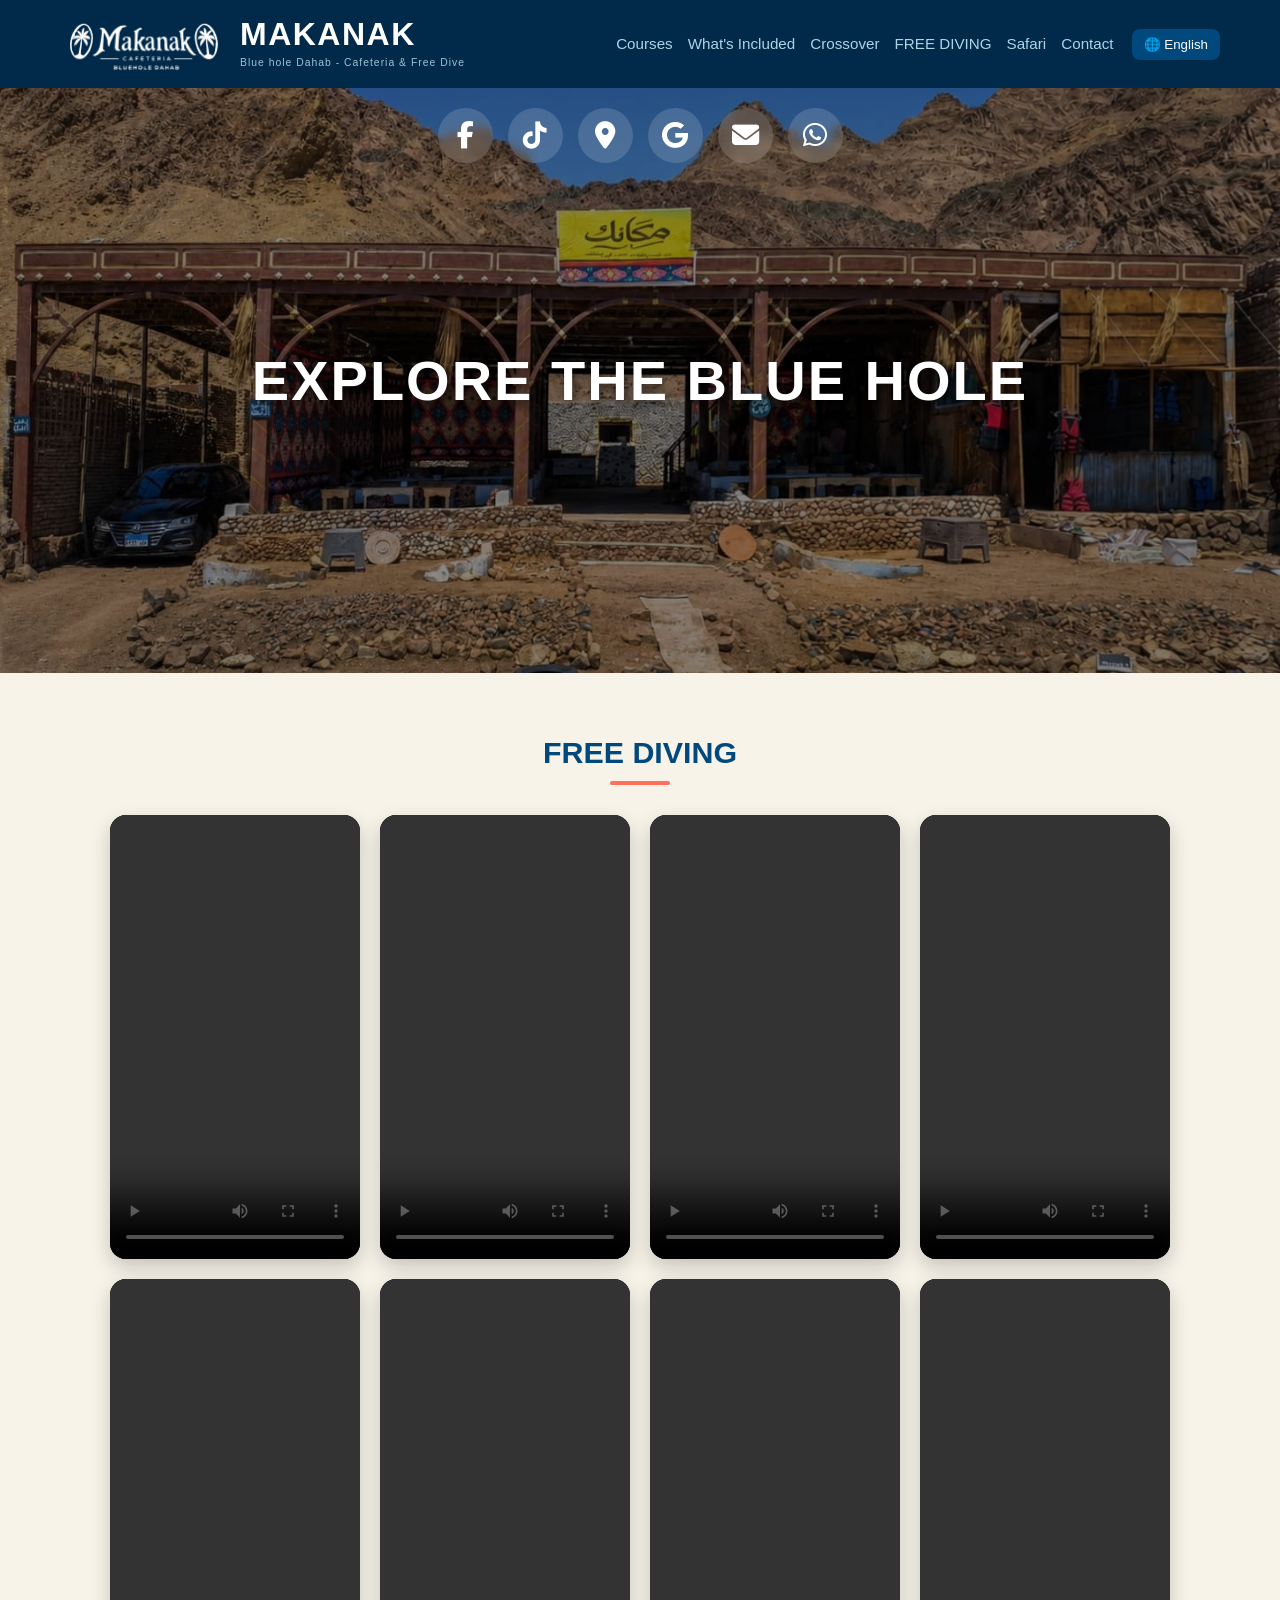
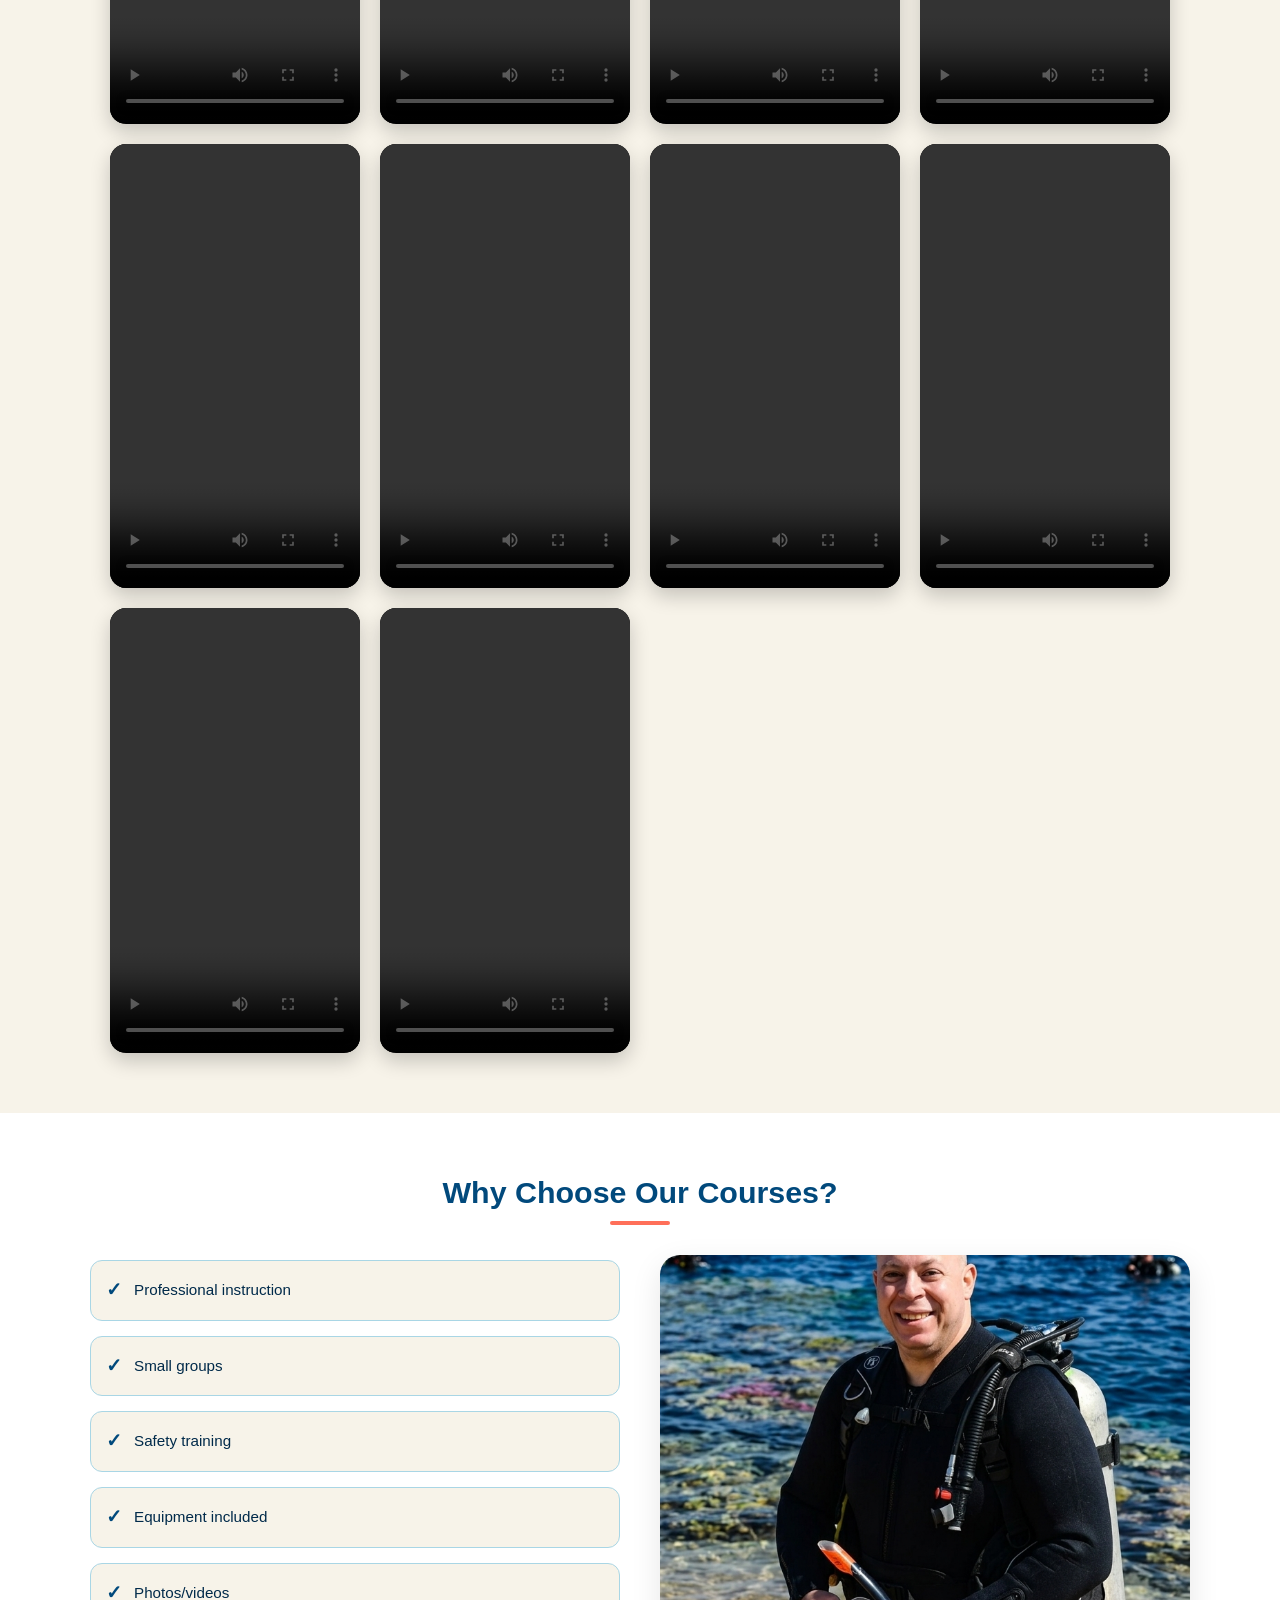
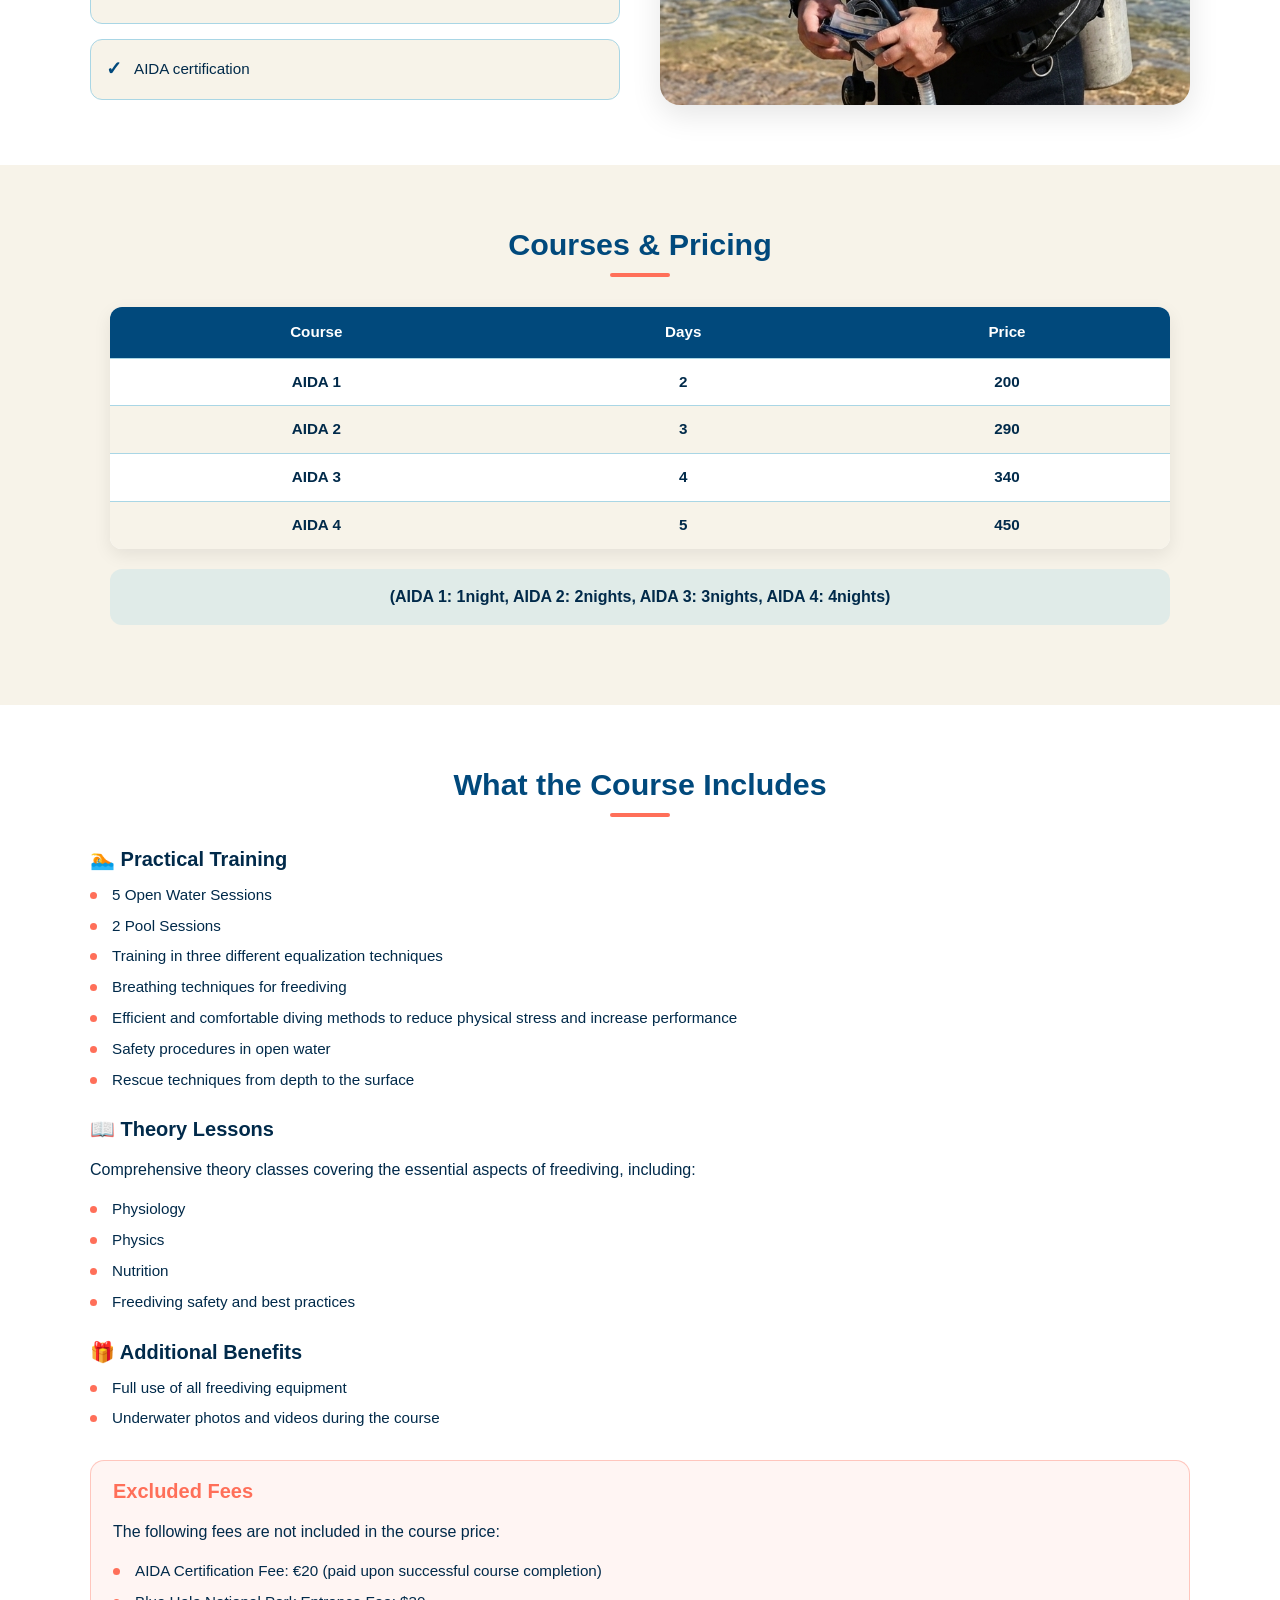
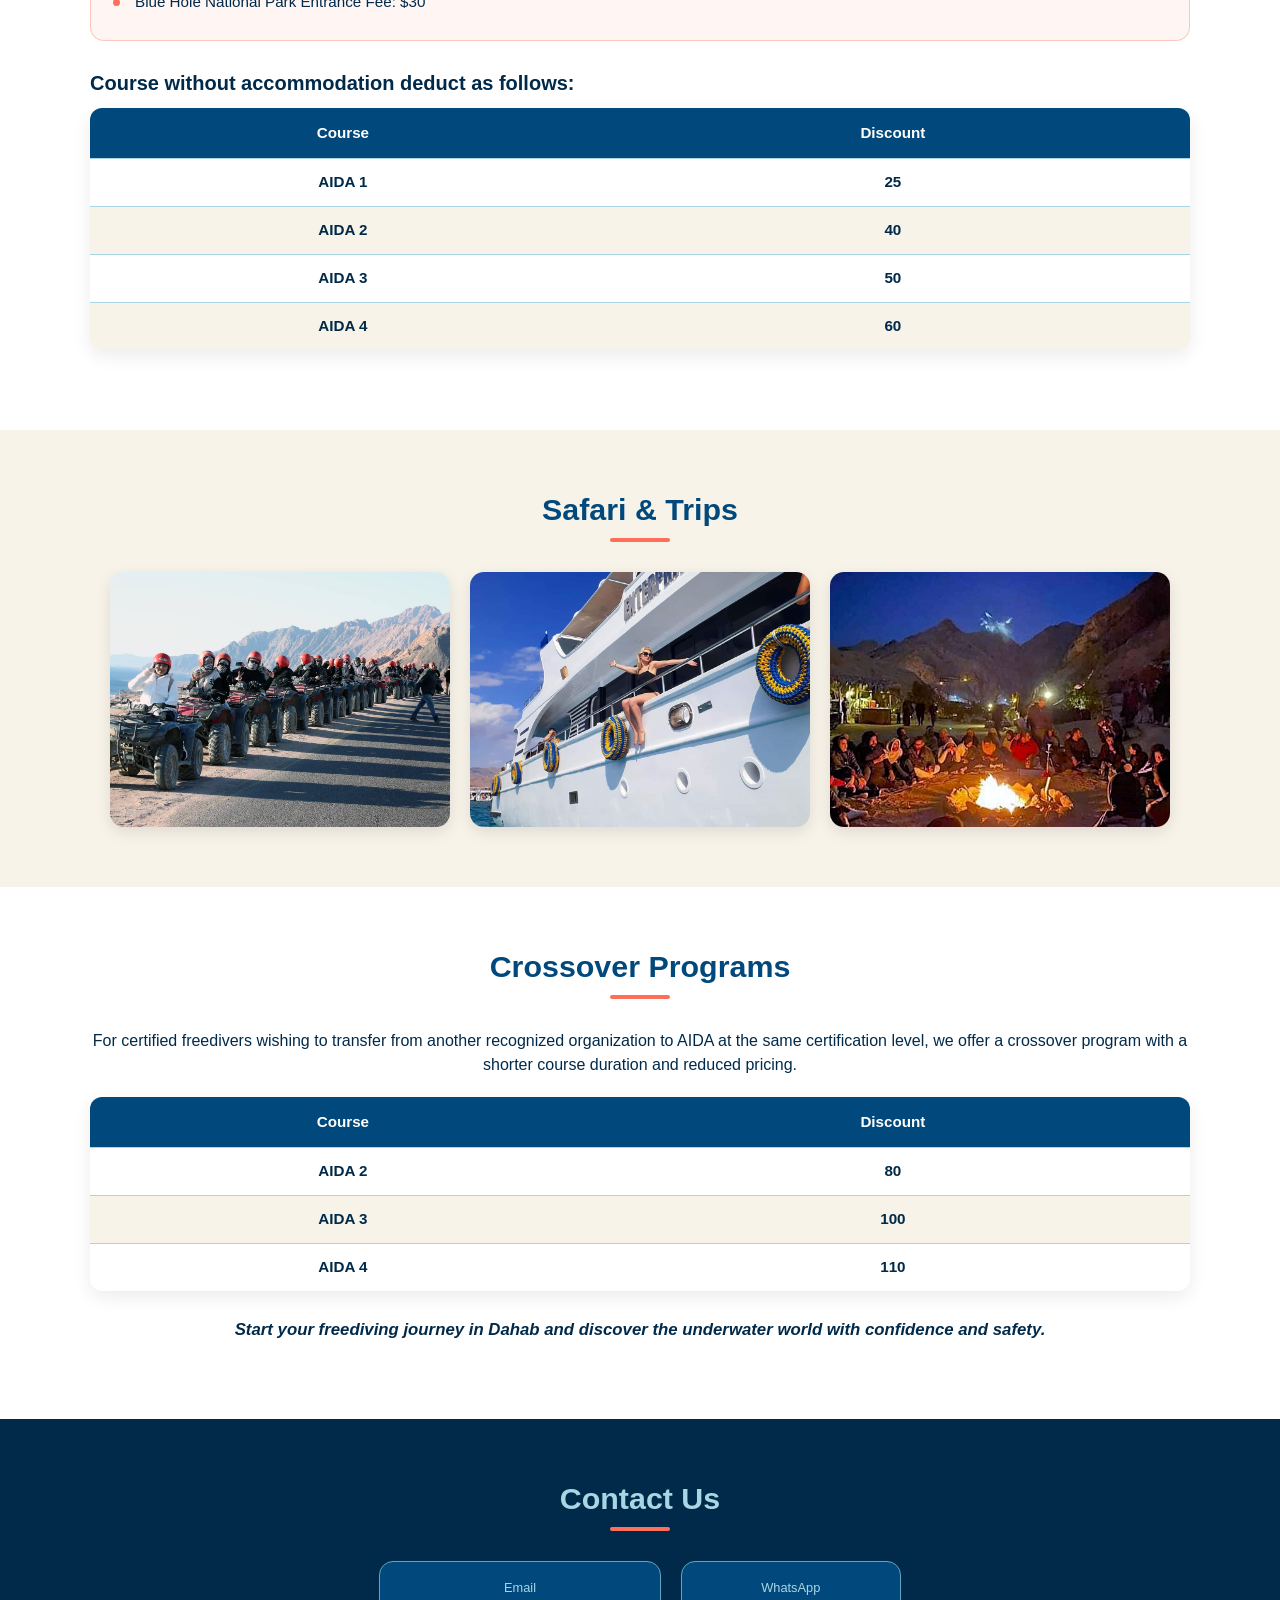
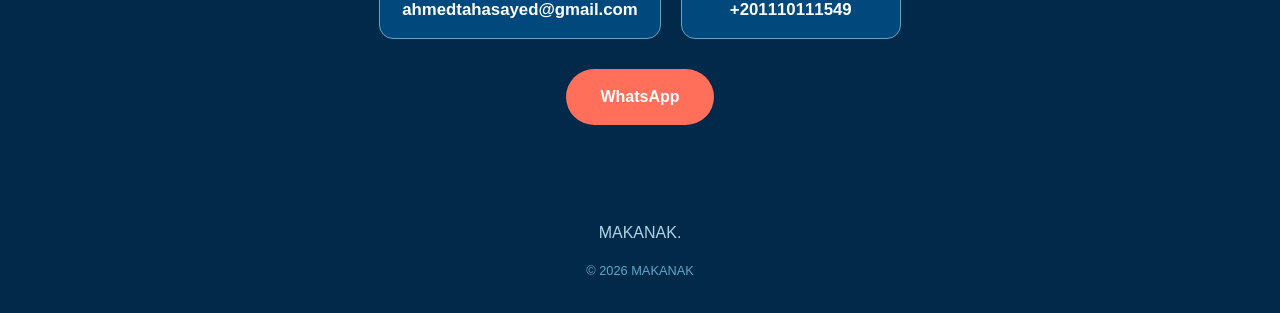
==== commit 74b2322c: "Change video preload attribute in shorts section Updated video preload attribute from 'none' to 'met" ====
--- a/index.html
+++ b/index.html
@@ -47,7 +47,7 @@
 
   <section class="section" id="shorts">
     <h2>FREE DIVING</h2>
-    <div class="shorts-grid"><div class="short-card"><video src="images/short-1.mp4" preload="none" controls playsinline></video></div><div class="short-card"><video src="images/short-2.mp4" preload="none" controls playsinline></video></div><div class="short-card"><video src="images/short-3.mp4" preload="none" controls playsinline></video></div><div class="short-card"><video src="images/short-4.mp4" preload="none" controls playsinline></video></div><div class="short-card"><video src="images/short-5.mp4" preload="none" controls playsinline></video></div><div class="short-card"><video src="images/short-6.mp4" preload="none" controls playsinline></video></div><div class="short-card"><video src="images/short-7.mp4" preload="none" controls playsinline></video></div><div class="short-card"><video src="images/short-8.mp4" preload="none" controls playsinline></video></div><div class="short-card"><video src="images/short-9.mp4" preload="none" controls playsinline></video></div><div class="short-card"><video src="images/short-10.mp4" preload="none" controls playsinline></video></div><div class="short-card"><video src="images/short-11.mp4" preload="none" controls playsinline></video></div><div class="short-card"><video src="images/short-12.mp4" preload="none" controls playsinline></video></div><div class="short-card"><video src="images/short-13.mp4" preload="none" controls playsinline></video></div><div class="short-card"><video src="images/short-14.mp4" preload="none" controls playsinline></video></div></div>
+    <div class="shorts-grid"><div class="short-card"><video src="images/short-1.mp4" preload="metadata" controls playsinline></video></div><div class="short-card"><video src="images/short-2.mp4" preload="metadata" controls playsinline></video></div><div class="short-card"><video src="images/short-3.mp4" preload="metadata" controls playsinline></video></div><div class="short-card"><video src="images/short-4.mp4" preload="metadata" controls playsinline></video></div><div class="short-card"><video src="images/short-5.mp4" preload="metadata" controls playsinline></video></div><div class="short-card"><video src="images/short-6.mp4" preload="metadata" controls playsinline></video></div><div class="short-card"><video src="images/short-7.mp4" preload="metadata" controls playsinline></video></div><div class="short-card"><video src="images/short-8.mp4" preload="metadata" controls playsinline></video></div><div class="short-card"><video src="images/short-9.mp4" preload="metadata" controls playsinline></video></div><div class="short-card"><video src="images/short-10.mp4" preload="metadata" controls playsinline></video></div><div class="short-card"><video src="images/short-11.mp4" preload="metadata" controls playsinline></video></div><div class="short-card"><video src="images/short-12.mp4" preload="metadata" controls playsinline></video></div><div class="short-card"><video src="images/short-13.mp4" preload="metadata" controls playsinline></video></div><div class="short-card"><video src="images/short-14.mp4" preload="metadata" controls playsinline></video></div></div>
   </section>
 
   <section class="section alt" id="why">
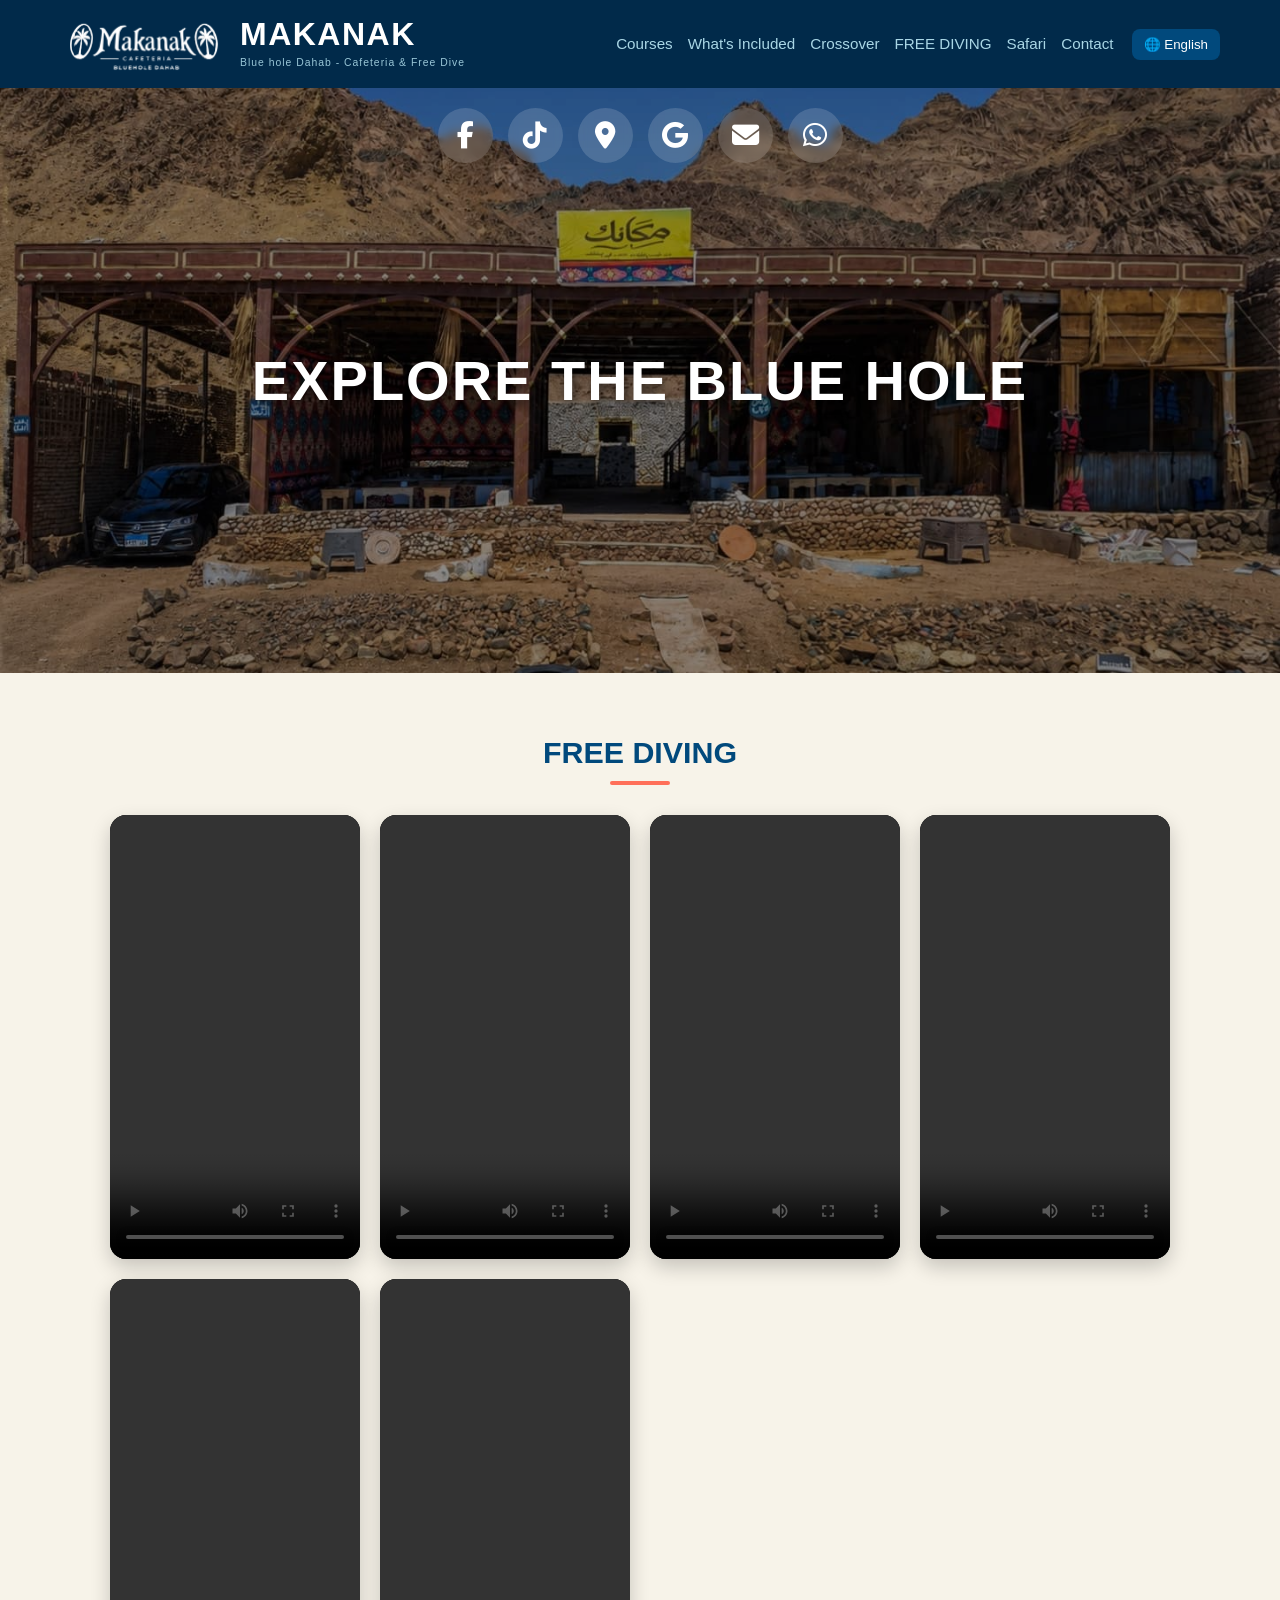
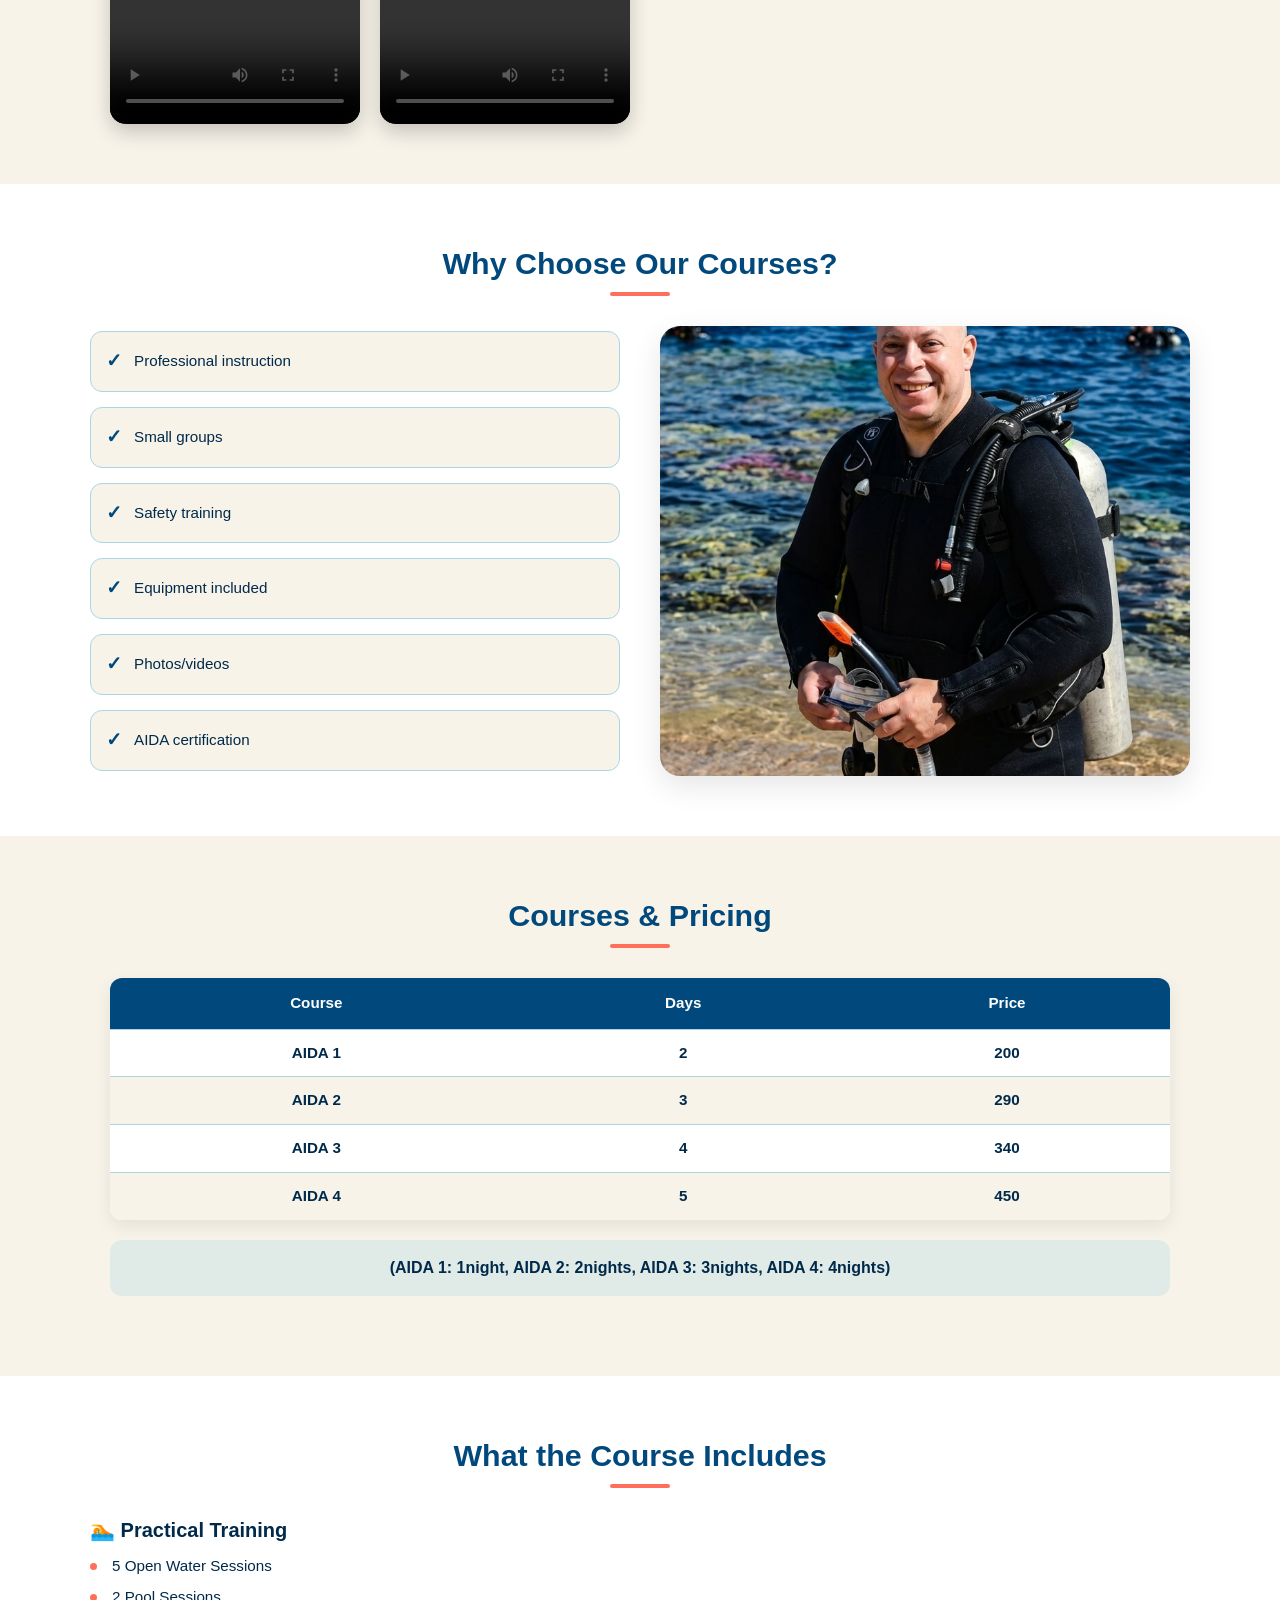
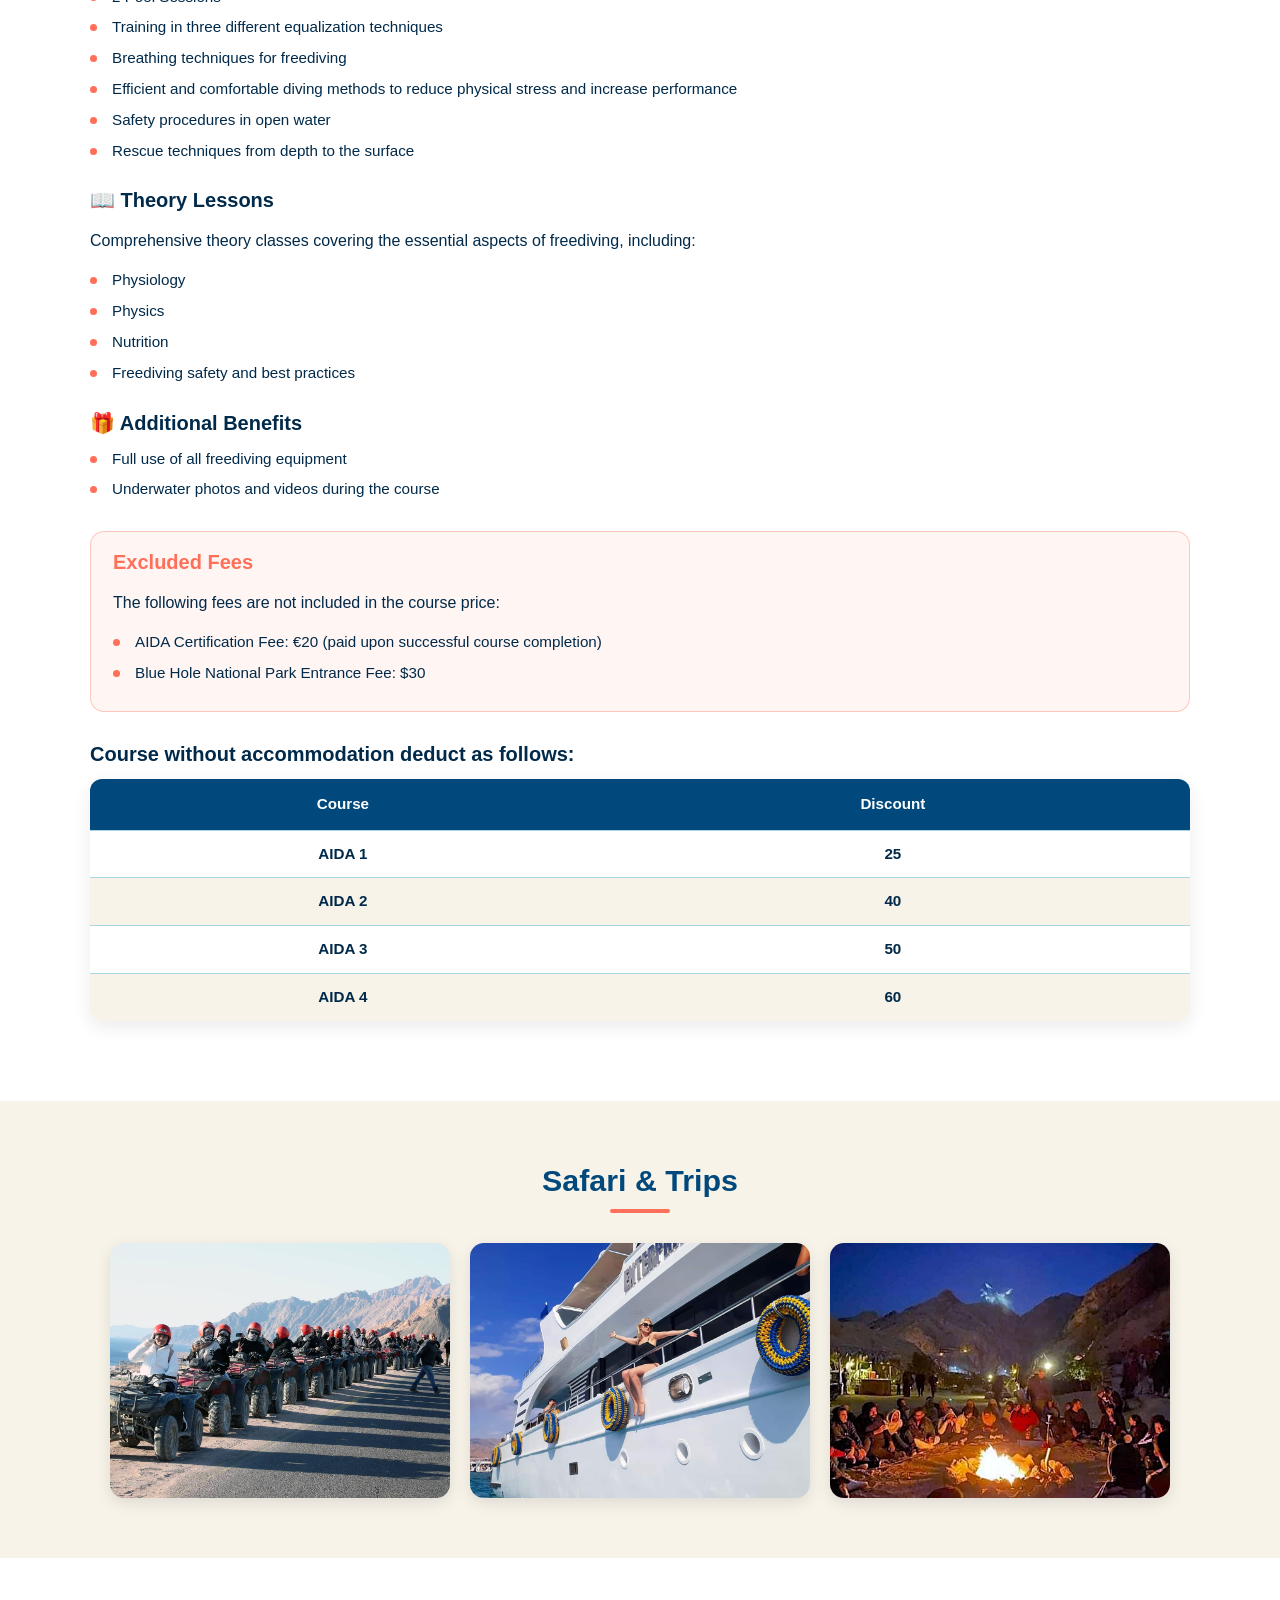
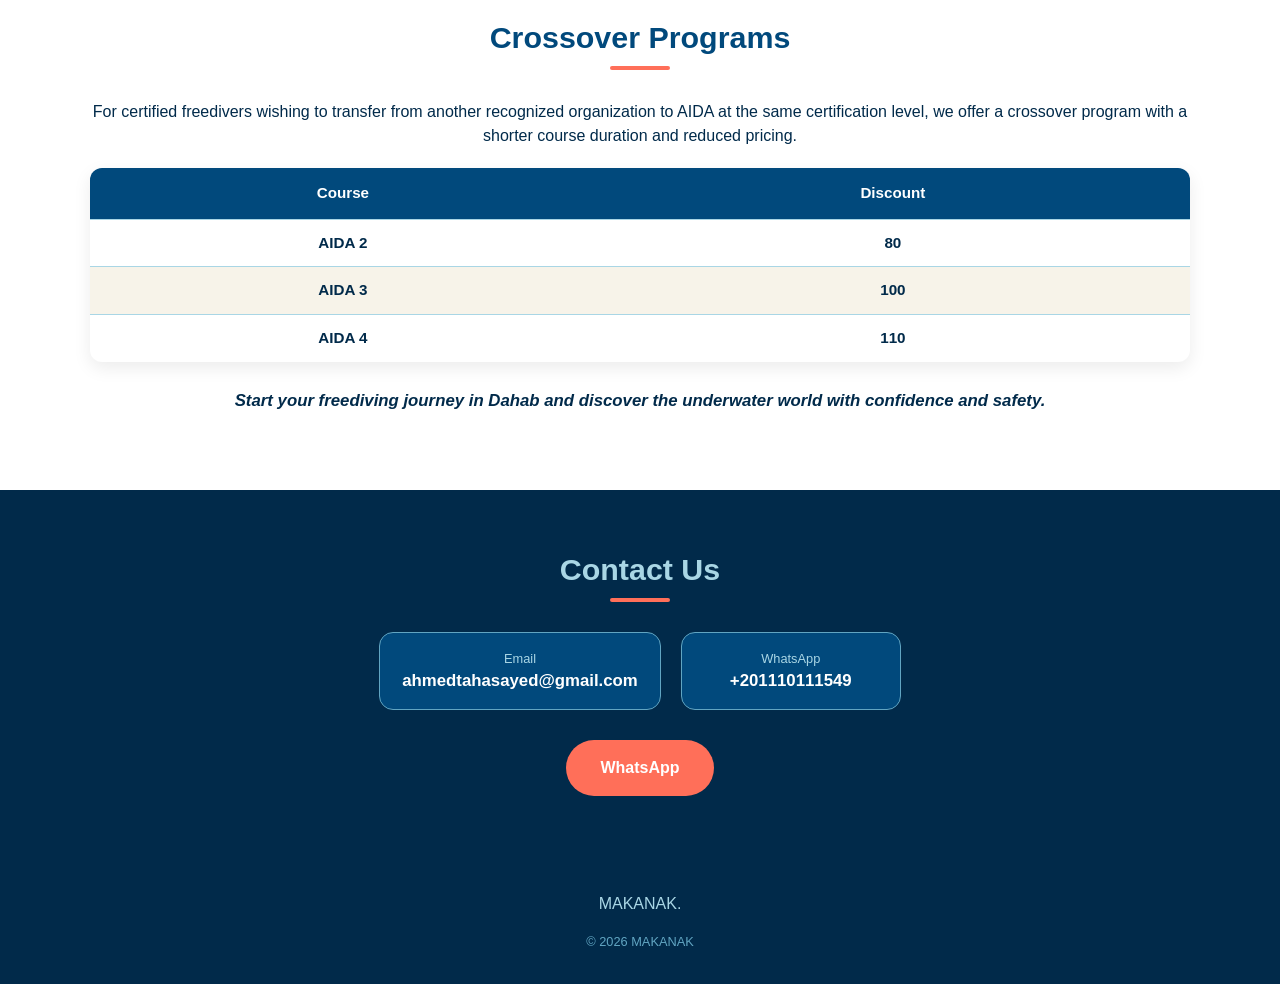
==== commit 8068c6e9: "Add files via upload" ====
--- a/index.html
+++ b/index.html
@@ -1,155 +1,155 @@
-<!DOCTYPE html>
-<html lang="en" dir="ltr">
-<head>
-<meta charset="UTF-8">
-<meta name="viewport" content="width=device-width, initial-scale=1.0">
-<title>MAKANAK | Freediving Courses</title>
-<meta name="description" content="Discover MAKANAK in Dahab: Cafe, restaurant, and professional freediving courses. Safari trips, Blue Hole, snorkeling, and Red Sea activities.">
-<meta name="keywords" content="Blue Hole, Dahab, Safari, Trips, Red Sea, Travel, Egypt, Sea, Diving, Freediving, Snorkeling, Cafe, Restaurant, Makanak, Abu Galum, Blue Lagoon, Twaylat Mountain, Sharm El Sheikh, Boat trips, Yacht, Dahab protectorates, Dahab restaurants, Dahab outings, Dahab nightlife, Dahab activities">
-<link rel="canonical" href="https://www.planetdivers.com/index.html">
-<link rel="alternate" hreflang="en" href="https://www.planetdivers.com/index.html"><link rel="alternate" hreflang="ar" href="https://www.planetdivers.com/ar.html"><link rel="alternate" hreflang="ru" href="https://www.planetdivers.com/ru.html"><link rel="alternate" hreflang="it" href="https://www.planetdivers.com/it.html"><link rel="alternate" hreflang="fr" href="https://www.planetdivers.com/fr.html"><link rel="alternate" hreflang="de" href="https://www.planetdivers.com/de.html"><link rel="alternate" hreflang="zh-Hans" href="https://www.planetdivers.com/zh.html"><link rel="alternate" hreflang="es" href="https://www.planetdivers.com/es.html"><link rel="alternate" hreflang="x-default" href="https://www.planetdivers.com/index.html">
-<link rel="stylesheet" href="https://cdnjs.cloudflare.com/ajax/libs/font-awesome/6.4.0/css/all.min.css">
-<link rel="stylesheet" href="css/style.css">
-</head>
-<body>
-
-<header class="site-header">
-  <div class="header-inner">
-    <a href="index.html" class="logo">
-      <img src="images/logo-icon.png" alt="Logo" class="logo-icon">
-      <div class="logo-text">
-        <span class="logo-main">MAKANAK</span>
-        <span class="logo-sub">Blue hole Dahab - Cafeteria & Free Dive</span>
-      </div>
-    </a>
-    <nav class="main-nav"><a href="#courses">Courses</a><a href="#includes">What's Included</a><a href="#crossover">Crossover</a><a href="#shorts">FREE DIVING</a><a href="#safari">Safari</a><a href="#contact">Contact</a></nav>
-    <div class="lang-switcher"><button class="lang-toggle" aria-label="Language" onclick="document.getElementById('langMenu').classList.toggle('open')">🌐 English</button><div class="lang-menu" id="langMenu"><a href="index.html" class="active" hreflang="en">English</a><a href="ar.html" hreflang="ar">العربية</a><a href="ru.html" hreflang="ru">Русский</a><a href="it.html" hreflang="it">Italiano</a><a href="fr.html" hreflang="fr">Français</a><a href="de.html" hreflang="de">Deutsch</a><a href="zh.html" hreflang="zh-Hans">中文</a><a href="es.html" hreflang="es">Español</a></div></div>
-    <button class="mobile-toggle" aria-label="Menu" onclick="document.getElementById('mobileNav').classList.toggle('open')">☰</button>
-  </div>
-  <nav class="mobile-nav" id="mobileNav"><a href="#courses">Courses</a><a href="#includes">What's Included</a><a href="#crossover">Crossover</a><a href="#shorts">FREE DIVING</a><a href="#safari">Safari</a><a href="#contact">Contact</a></nav>
-</header>
-
-<main>
-  <section class="hero" id="home">
-    <div class="social-hero">
-      <a href="https://www.facebook.com/share/1BmH81bbUH/" target="_blank" aria-label="Facebook"><i class="fab fa-facebook-f"></i></a>
-      <a href="https://www.tiktok.com/@ahmedtaha5222?_r=1&_t=ZS-9883zJjl3cT" target="_blank" aria-label="TikTok"><i class="fab fa-tiktok"></i></a>
-      <a href="https://maps.app.goo.gl/YeLti1DH81tJYVQF9?g_st=aw" target="_blank" aria-label="Location"><i class="fas fa-map-marker-alt"></i></a>
-      <a href="https://share.google/L3e6XGfntB44pETMQ" target="_blank" aria-label="Google"><i class="fab fa-google"></i></a>
-      <a href="mailto:ahmedtahasayed@gmail.com" aria-label="Email"><i class="fas fa-envelope"></i></a>
-      <a href="https://wa.me/201110111549" target="_blank" aria-label="WhatsApp"><i class="fab fa-whatsapp"></i></a>
-    </div>
-
-    <div class="hero-slideshow">
-      <div class="slide slide-1 active" style="background-image: url('images/hero-slide1.jpg');"><div class="slide-text"><h1>Explore the Blue Hole</h1></div></div><div class="slide slide-2" style="background-image: url('images/hero-slide2.jpg');"><div class="slide-text"><h1>Master Your Breath</h1></div></div><div class="slide slide-3" style="background-image: url('images/hero-slide3.jpg');"><div class="slide-text"><h1>Dive with Professionals</h1></div></div><div class="slide slide-4" style="background-image: url('images/hero-slide4.jpg');"><div class="slide-text"><h1>Relax at Our Cafeteria</h1></div></div><div class="slide slide-5" style="background-image: url('images/hero-slide5.jpg');"><div class="slide-text"><h1>Discover the Red Sea</h1></div></div><div class="slide slide-6" style="background-image: url('images/hero-slide6.jpg');"><div class="slide-text"><h1>Unforgettable Experience</h1></div></div><div class="slide slide-7" style="background-image: url('images/hero-slide7.jpg');"><div class="slide-text"><h1>Expert Instructors</h1></div></div><div class="slide slide-8" style="background-image: url('images/hero-slide8.jpg');"><div class="slide-text"><h1>Join Our Community</h1></div></div>
-    </div>
-  </section>
-
-  <section class="section" id="shorts">
-    <h2>FREE DIVING</h2>
-    <div class="shorts-grid"><div class="short-card"><video src="images/short-1.mp4" preload="metadata" controls playsinline></video></div><div class="short-card"><video src="images/short-2.mp4" preload="metadata" controls playsinline></video></div><div class="short-card"><video src="images/short-3.mp4" preload="metadata" controls playsinline></video></div><div class="short-card"><video src="images/short-4.mp4" preload="metadata" controls playsinline></video></div><div class="short-card"><video src="images/short-5.mp4" preload="metadata" controls playsinline></video></div><div class="short-card"><video src="images/short-6.mp4" preload="metadata" controls playsinline></video></div><div class="short-card"><video src="images/short-7.mp4" preload="metadata" controls playsinline></video></div><div class="short-card"><video src="images/short-8.mp4" preload="metadata" controls playsinline></video></div><div class="short-card"><video src="images/short-9.mp4" preload="metadata" controls playsinline></video></div><div class="short-card"><video src="images/short-10.mp4" preload="metadata" controls playsinline></video></div><div class="short-card"><video src="images/short-11.mp4" preload="metadata" controls playsinline></video></div><div class="short-card"><video src="images/short-12.mp4" preload="metadata" controls playsinline></video></div><div class="short-card"><video src="images/short-13.mp4" preload="metadata" controls playsinline></video></div><div class="short-card"><video src="images/short-14.mp4" preload="metadata" controls playsinline></video></div></div>
-  </section>
-
-  <section class="section alt" id="why">
-    <h2>Why Choose Our Courses?</h2>
-    <div class="why-container">
-       <div class="why-content">
-          <div class="why-grid"><div class="why-card"><span class="check">✓</span><p>Professional instruction</p></div><div class="why-card"><span class="check">✓</span><p>Small groups</p></div><div class="why-card"><span class="check">✓</span><p>Safety training</p></div><div class="why-card"><span class="check">✓</span><p>Equipment included</p></div><div class="why-card"><span class="check">✓</span><p>Photos/videos</p></div><div class="why-card"><span class="check">✓</span><p>AIDA certification</p></div></div>
-       </div>
-       <div class="why-image-wrapper">
-          <img src="images/why-divers.png" alt="Diving Professionals">
-       </div>
-    </div>
-  </section>
-
-  <section class="section" id="courses">
-    <h2>Courses &amp; Pricing</h2>
-    <table class="price-table"><thead><tr><th>Course</th><th>Days</th><th>Price</th></tr></thead><tbody><tr><td>AIDA 1</td><td>2</td><td>200</td></tr><tr><td>AIDA 2</td><td>3</td><td>290</td></tr><tr><td>AIDA 3</td><td>4</td><td>340</td></tr><tr><td>AIDA 4</td><td>5</td><td>450</td></tr></tbody></table>
-    <p class="note-box">(AIDA 1: 1night, AIDA 2: 2nights, AIDA 3: 3nights, AIDA 4: 4nights)</p>
-  </section>
-
-  <section class="section alt" id="includes">
-    <h2>What the Course Includes</h2>
-
-    <h3>🏊 Practical Training</h3>
-    <ul class="bullets"><li>5 Open Water Sessions</li><li>2 Pool Sessions</li><li>Training in three different equalization techniques</li><li>Breathing techniques for freediving</li><li>Efficient and comfortable diving methods to reduce physical stress and increase performance</li><li>Safety procedures in open water</li><li>Rescue techniques from depth to the surface</li></ul>
-
-    <h3>📖 Theory Lessons</h3>
-    <p>Comprehensive theory classes covering the essential aspects of freediving, including:</p>
-    <ul class="bullets"><li>Physiology</li><li>Physics</li><li>Nutrition</li><li>Freediving safety and best practices</li></ul>
-
-    <h3>🎁 Additional Benefits</h3>
-    <ul class="bullets"><li>Full use of all freediving equipment</li><li>Underwater photos and videos during the course</li></ul>
-
-    <div class="excluded-box">
-      <h3>Excluded Fees</h3>
-      <p>The following fees are not included in the course price:</p>
-      <ul class="bullets"><li>AIDA Certification Fee: €20 (paid upon successful course completion)</li><li>Blue Hole National Park Entrance Fee: $30</li></ul>
-    </div>
-
-    <h3>Course without accommodation deduct as follows:</h3>
-    <table class="price-table"><thead><tr><th>Course</th><th>Discount</th></tr></thead><tbody><tr><td>AIDA 1</td><td>25</td></tr><tr><td>AIDA 2</td><td>40</td></tr><tr><td>AIDA 3</td><td>50</td></tr><tr><td>AIDA 4</td><td>60</td></tr></tbody></table>
-  </section>
-
-  <section class="section" id="safari">
-    <h2>Safari &amp; Trips</h2>
-    <div class="safari-grid"><div class="safari-card"><img src="images/safari-1.jpg" alt="Safari"></div><div class="safari-card"><img src="images/safari-2.jpg" alt="Safari"></div><div class="safari-card"><img src="images/safari-3.jpg" alt="Safari"></div></div>
-  </section>
-
-  <section class="section alt" id="crossover">
-    <h2>Crossover Programs</h2>
-    <p class="center-text">For certified freedivers wishing to transfer from another recognized organization to AIDA at the same certification level, we offer a crossover program with a shorter course duration and reduced pricing.</p>
-    <table class="price-table"><thead><tr><th>Course</th><th>Discount</th></tr></thead><tbody><tr><td>AIDA 2</td><td>80</td></tr><tr><td>AIDA 3</td><td>100</td></tr><tr><td>AIDA 4</td><td>110</td></tr></tbody></table>
-    <p class="closing-line">Start your freediving journey in Dahab and discover the underwater world with confidence and safety.</p>
-  </section>
-
-  <section class="section contact" id="contact">
-    <h2>Contact Us</h2>
-    <div class="contact-grid">
-      <a class="contact-chip" href="mailto:ahmedtahasayed@gmail.com">
-        <span class="chip-label">Email</span>
-        <span class="chip-value">ahmedtahasayed@gmail.com</span>
-      </a>
-      <a class="contact-chip" href="https://wa.me/201110111549" target="_blank">
-        <span class="chip-label">WhatsApp</span>
-        <span class="chip-value">+201110111549</span>
-      </a>
-    </div>
-    <a class="btn-cta" href="https://wa.me/201110111549" target="_blank">WhatsApp</a>
-  </section>
-</main>
-
-<footer class="site-footer">
-  <p>MAKANAK.</p>
-  <p class="copyright">© <span id="year"></span> MAKANAK</p>
-</footer>
-
-<audio id="bgMusic" src="images/bg-music.mp3" loop preload="auto"></audio>
-
-<script src="js/script.js"></script>
-<script>
-  document.addEventListener("DOMContentLoaded", function() {
-      var audio = document.getElementById("bgMusic");
-      if(audio) {
-          audio.volume = 0.15; // الصوت منخفض بنسبة 15%
-          var playPromise = audio.play();
-          if (playPromise !== undefined) {
-              playPromise.catch(function(error) {
-                  // إذا المتصفح منع التشغيل التلقائي، تشتغل بمجرد ضغطة الزائر
-                  var startAudio = function() {
-                      audio.play();
-                      document.removeEventListener('click', startAudio);
-                      document.removeEventListener('scroll', startAudio);
-                      document.removeEventListener('touchstart', startAudio);
-                  };
-                  document.addEventListener('click', startAudio);
-                  document.addEventListener('scroll', startAudio);
-                  document.addEventListener('touchstart', startAudio);
-              });
-          }
-      }
-  });
-</script>
-
-</body>
-</html>
+<!DOCTYPE html>
+<html lang="en" dir="ltr">
+<head>
+<meta charset="UTF-8">
+<meta name="viewport" content="width=device-width, initial-scale=1.0">
+<title>MAKANAK | Freediving Courses</title>
+<meta name="description" content="Discover MAKANAK in Dahab: Cafe, restaurant, and professional freediving courses. Safari trips, Blue Hole, snorkeling, and Red Sea activities.">
+<meta name="keywords" content="Blue Hole, Dahab, Safari, Trips, Red Sea, Travel, Egypt, Sea, Diving, Freediving, Snorkeling, Cafe, Restaurant, Makanak, Abu Galum, Blue Lagoon, Twaylat Mountain, Sharm El Sheikh, Boat trips, Yacht, Dahab protectorates, Dahab restaurants, Dahab outings, Dahab nightlife, Dahab activities">
+<link rel="canonical" href="https://www.planetdivers.com/index.html">
+<link rel="alternate" hreflang="en" href="https://www.planetdivers.com/index.html"><link rel="alternate" hreflang="ar" href="https://www.planetdivers.com/ar.html"><link rel="alternate" hreflang="ru" href="https://www.planetdivers.com/ru.html"><link rel="alternate" hreflang="it" href="https://www.planetdivers.com/it.html"><link rel="alternate" hreflang="fr" href="https://www.planetdivers.com/fr.html"><link rel="alternate" hreflang="de" href="https://www.planetdivers.com/de.html"><link rel="alternate" hreflang="zh-Hans" href="https://www.planetdivers.com/zh.html"><link rel="alternate" hreflang="es" href="https://www.planetdivers.com/es.html"><link rel="alternate" hreflang="x-default" href="https://www.planetdivers.com/index.html">
+<link rel="stylesheet" href="https://cdnjs.cloudflare.com/ajax/libs/font-awesome/6.4.0/css/all.min.css">
+<link rel="stylesheet" href="css/style.css">
+</head>
+<body>
+
+<header class="site-header">
+  <div class="header-inner">
+    <a href="index.html" class="logo">
+      <img src="images/logo-icon.png" alt="Logo" class="logo-icon">
+      <div class="logo-text">
+        <span class="logo-main">MAKANAK</span>
+        <span class="logo-sub">Blue hole Dahab - Cafeteria & Free Dive</span>
+      </div>
+    </a>
+    <nav class="main-nav"><a href="#courses">Courses</a><a href="#includes">What's Included</a><a href="#crossover">Crossover</a><a href="#shorts">FREE DIVING</a><a href="#safari">Safari</a><a href="#contact">Contact</a></nav>
+    <div class="lang-switcher"><button class="lang-toggle" aria-label="Language" onclick="document.getElementById('langMenu').classList.toggle('open')">🌐 English</button><div class="lang-menu" id="langMenu"><a href="index.html" class="active" hreflang="en">English</a><a href="ar.html" hreflang="ar">العربية</a><a href="ru.html" hreflang="ru">Русский</a><a href="it.html" hreflang="it">Italiano</a><a href="fr.html" hreflang="fr">Français</a><a href="de.html" hreflang="de">Deutsch</a><a href="zh.html" hreflang="zh-Hans">中文</a><a href="es.html" hreflang="es">Español</a></div></div>
+    <button class="mobile-toggle" aria-label="Menu" onclick="document.getElementById('mobileNav').classList.toggle('open')">☰</button>
+  </div>
+  <nav class="mobile-nav" id="mobileNav"><a href="#courses">Courses</a><a href="#includes">What's Included</a><a href="#crossover">Crossover</a><a href="#shorts">FREE DIVING</a><a href="#safari">Safari</a><a href="#contact">Contact</a></nav>
+</header>
+
+<main>
+  <section class="hero" id="home">
+    <div class="social-hero">
+      <a href="https://www.facebook.com/share/1BmH81bbUH/" target="_blank" aria-label="Facebook"><i class="fab fa-facebook-f"></i></a>
+      <a href="https://www.tiktok.com/@ahmedtaha5222?_r=1&_t=ZS-9883zJjl3cT" target="_blank" aria-label="TikTok"><i class="fab fa-tiktok"></i></a>
+      <a href="https://maps.app.goo.gl/YeLti1DH81tJYVQF9?g_st=aw" target="_blank" aria-label="Location"><i class="fas fa-map-marker-alt"></i></a>
+      <a href="https://share.google/L3e6XGfntB44pETMQ" target="_blank" aria-label="Google"><i class="fab fa-google"></i></a>
+      <a href="mailto:ahmedtahasayed@gmail.com" aria-label="Email"><i class="fas fa-envelope"></i></a>
+      <a href="https://wa.me/201110111549" target="_blank" aria-label="WhatsApp"><i class="fab fa-whatsapp"></i></a>
+    </div>
+
+    <div class="hero-slideshow">
+      <div class="slide slide-1 active" style="background-image: url('images/hero-slide1.jpg');"><div class="slide-text"><h1>Explore the Blue Hole</h1></div></div><div class="slide slide-2" style="background-image: url('images/hero-slide2.jpg');"><div class="slide-text"><h1>Master Your Breath</h1></div></div><div class="slide slide-3" style="background-image: url('images/hero-slide3.jpg');"><div class="slide-text"><h1>Dive with Professionals</h1></div></div><div class="slide slide-4" style="background-image: url('images/hero-slide4.jpg');"><div class="slide-text"><h1>Relax at Our Cafeteria</h1></div></div><div class="slide slide-5" style="background-image: url('images/hero-slide5.jpg');"><div class="slide-text"><h1>Discover the Red Sea</h1></div></div><div class="slide slide-6" style="background-image: url('images/hero-slide6.jpg');"><div class="slide-text"><h1>Unforgettable Experience</h1></div></div><div class="slide slide-7" style="background-image: url('images/hero-slide7.jpg');"><div class="slide-text"><h1>Expert Instructors</h1></div></div><div class="slide slide-8" style="background-image: url('images/hero-slide8.jpg');"><div class="slide-text"><h1>Join Our Community</h1></div></div>
+    </div>
+  </section>
+
+  <section class="section" id="shorts">
+    <h2>FREE DIVING</h2>
+    <div class="shorts-grid"><div class="short-card"><video src="images/short-1.mp4" preload="metadata" controls playsinline></video></div><div class="short-card"><video src="images/short-2.mp4" preload="metadata" controls playsinline></video></div><div class="short-card"><video src="images/short-3.mp4" preload="metadata" controls playsinline></video></div><div class="short-card"><video src="images/short-4.mp4" preload="metadata" controls playsinline></video></div><div class="short-card"><video src="images/short-5.mp4" preload="metadata" controls playsinline></video></div><div class="short-card"><video src="images/short-6.mp4" preload="metadata" controls playsinline></video></div></div>
+  </section>
+
+  <section class="section alt" id="why">
+    <h2>Why Choose Our Courses?</h2>
+    <div class="why-container">
+       <div class="why-content">
+          <div class="why-grid"><div class="why-card"><span class="check">✓</span><p>Professional instruction</p></div><div class="why-card"><span class="check">✓</span><p>Small groups</p></div><div class="why-card"><span class="check">✓</span><p>Safety training</p></div><div class="why-card"><span class="check">✓</span><p>Equipment included</p></div><div class="why-card"><span class="check">✓</span><p>Photos/videos</p></div><div class="why-card"><span class="check">✓</span><p>AIDA certification</p></div></div>
+       </div>
+       <div class="why-image-wrapper">
+          <img src="images/why-divers.png" alt="Diving Professionals">
+       </div>
+    </div>
+  </section>
+
+  <section class="section" id="courses">
+    <h2>Courses &amp; Pricing</h2>
+    <table class="price-table"><thead><tr><th>Course</th><th>Days</th><th>Price</th></tr></thead><tbody><tr><td>AIDA 1</td><td>2</td><td>200</td></tr><tr><td>AIDA 2</td><td>3</td><td>290</td></tr><tr><td>AIDA 3</td><td>4</td><td>340</td></tr><tr><td>AIDA 4</td><td>5</td><td>450</td></tr></tbody></table>
+    <p class="note-box">(AIDA 1: 1night, AIDA 2: 2nights, AIDA 3: 3nights, AIDA 4: 4nights)</p>
+  </section>
+
+  <section class="section alt" id="includes">
+    <h2>What the Course Includes</h2>
+
+    <h3>🏊 Practical Training</h3>
+    <ul class="bullets"><li>5 Open Water Sessions</li><li>2 Pool Sessions</li><li>Training in three different equalization techniques</li><li>Breathing techniques for freediving</li><li>Efficient and comfortable diving methods to reduce physical stress and increase performance</li><li>Safety procedures in open water</li><li>Rescue techniques from depth to the surface</li></ul>
+
+    <h3>📖 Theory Lessons</h3>
+    <p>Comprehensive theory classes covering the essential aspects of freediving, including:</p>
+    <ul class="bullets"><li>Physiology</li><li>Physics</li><li>Nutrition</li><li>Freediving safety and best practices</li></ul>
+
+    <h3>🎁 Additional Benefits</h3>
+    <ul class="bullets"><li>Full use of all freediving equipment</li><li>Underwater photos and videos during the course</li></ul>
+
+    <div class="excluded-box">
+      <h3>Excluded Fees</h3>
+      <p>The following fees are not included in the course price:</p>
+      <ul class="bullets"><li>AIDA Certification Fee: €20 (paid upon successful course completion)</li><li>Blue Hole National Park Entrance Fee: $30</li></ul>
+    </div>
+
+    <h3>Course without accommodation deduct as follows:</h3>
+    <table class="price-table"><thead><tr><th>Course</th><th>Discount</th></tr></thead><tbody><tr><td>AIDA 1</td><td>25</td></tr><tr><td>AIDA 2</td><td>40</td></tr><tr><td>AIDA 3</td><td>50</td></tr><tr><td>AIDA 4</td><td>60</td></tr></tbody></table>
+  </section>
+
+  <section class="section" id="safari">
+    <h2>Safari &amp; Trips</h2>
+    <div class="safari-grid"><div class="safari-card"><img src="images/safari-1.jpg" alt="Safari"></div><div class="safari-card"><img src="images/safari-2.jpg" alt="Safari"></div><div class="safari-card"><img src="images/safari-3.jpg" alt="Safari"></div></div>
+  </section>
+
+  <section class="section alt" id="crossover">
+    <h2>Crossover Programs</h2>
+    <p class="center-text">For certified freedivers wishing to transfer from another recognized organization to AIDA at the same certification level, we offer a crossover program with a shorter course duration and reduced pricing.</p>
+    <table class="price-table"><thead><tr><th>Course</th><th>Discount</th></tr></thead><tbody><tr><td>AIDA 2</td><td>80</td></tr><tr><td>AIDA 3</td><td>100</td></tr><tr><td>AIDA 4</td><td>110</td></tr></tbody></table>
+    <p class="closing-line">Start your freediving journey in Dahab and discover the underwater world with confidence and safety.</p>
+  </section>
+
+  <section class="section contact" id="contact">
+    <h2>Contact Us</h2>
+    <div class="contact-grid">
+      <a class="contact-chip" href="mailto:ahmedtahasayed@gmail.com">
+        <span class="chip-label">Email</span>
+        <span class="chip-value">ahmedtahasayed@gmail.com</span>
+      </a>
+      <a class="contact-chip" href="https://wa.me/201110111549" target="_blank">
+        <span class="chip-label">WhatsApp</span>
+        <span class="chip-value">+201110111549</span>
+      </a>
+    </div>
+    <a class="btn-cta" href="https://wa.me/201110111549" target="_blank">WhatsApp</a>
+  </section>
+</main>
+
+<footer class="site-footer">
+  <p>MAKANAK.</p>
+  <p class="copyright">© <span id="year"></span> MAKANAK</p>
+</footer>
+
+<audio id="bgMusic" src="images/bg-music.mp3" loop preload="auto"></audio>
+
+<script src="js/script.js"></script>
+<script>
+  document.addEventListener("DOMContentLoaded", function() {
+      var audio = document.getElementById("bgMusic");
+      if(audio) {
+          audio.volume = 0.15; // الصوت منخفض بنسبة 15%
+          var playPromise = audio.play();
+          if (playPromise !== undefined) {
+              playPromise.catch(function(error) {
+                  // إذا المتصفح منع التشغيل التلقائي، تشتغل بمجرد ضغطة الزائر
+                  var startAudio = function() {
+                      audio.play();
+                      document.removeEventListener('click', startAudio);
+                      document.removeEventListener('scroll', startAudio);
+                      document.removeEventListener('touchstart', startAudio);
+                  };
+                  document.addEventListener('click', startAudio);
+                  document.addEventListener('scroll', startAudio);
+                  document.addEventListener('touchstart', startAudio);
+              });
+          }
+      }
+  });
+</script>
+
+</body>
+</html>
